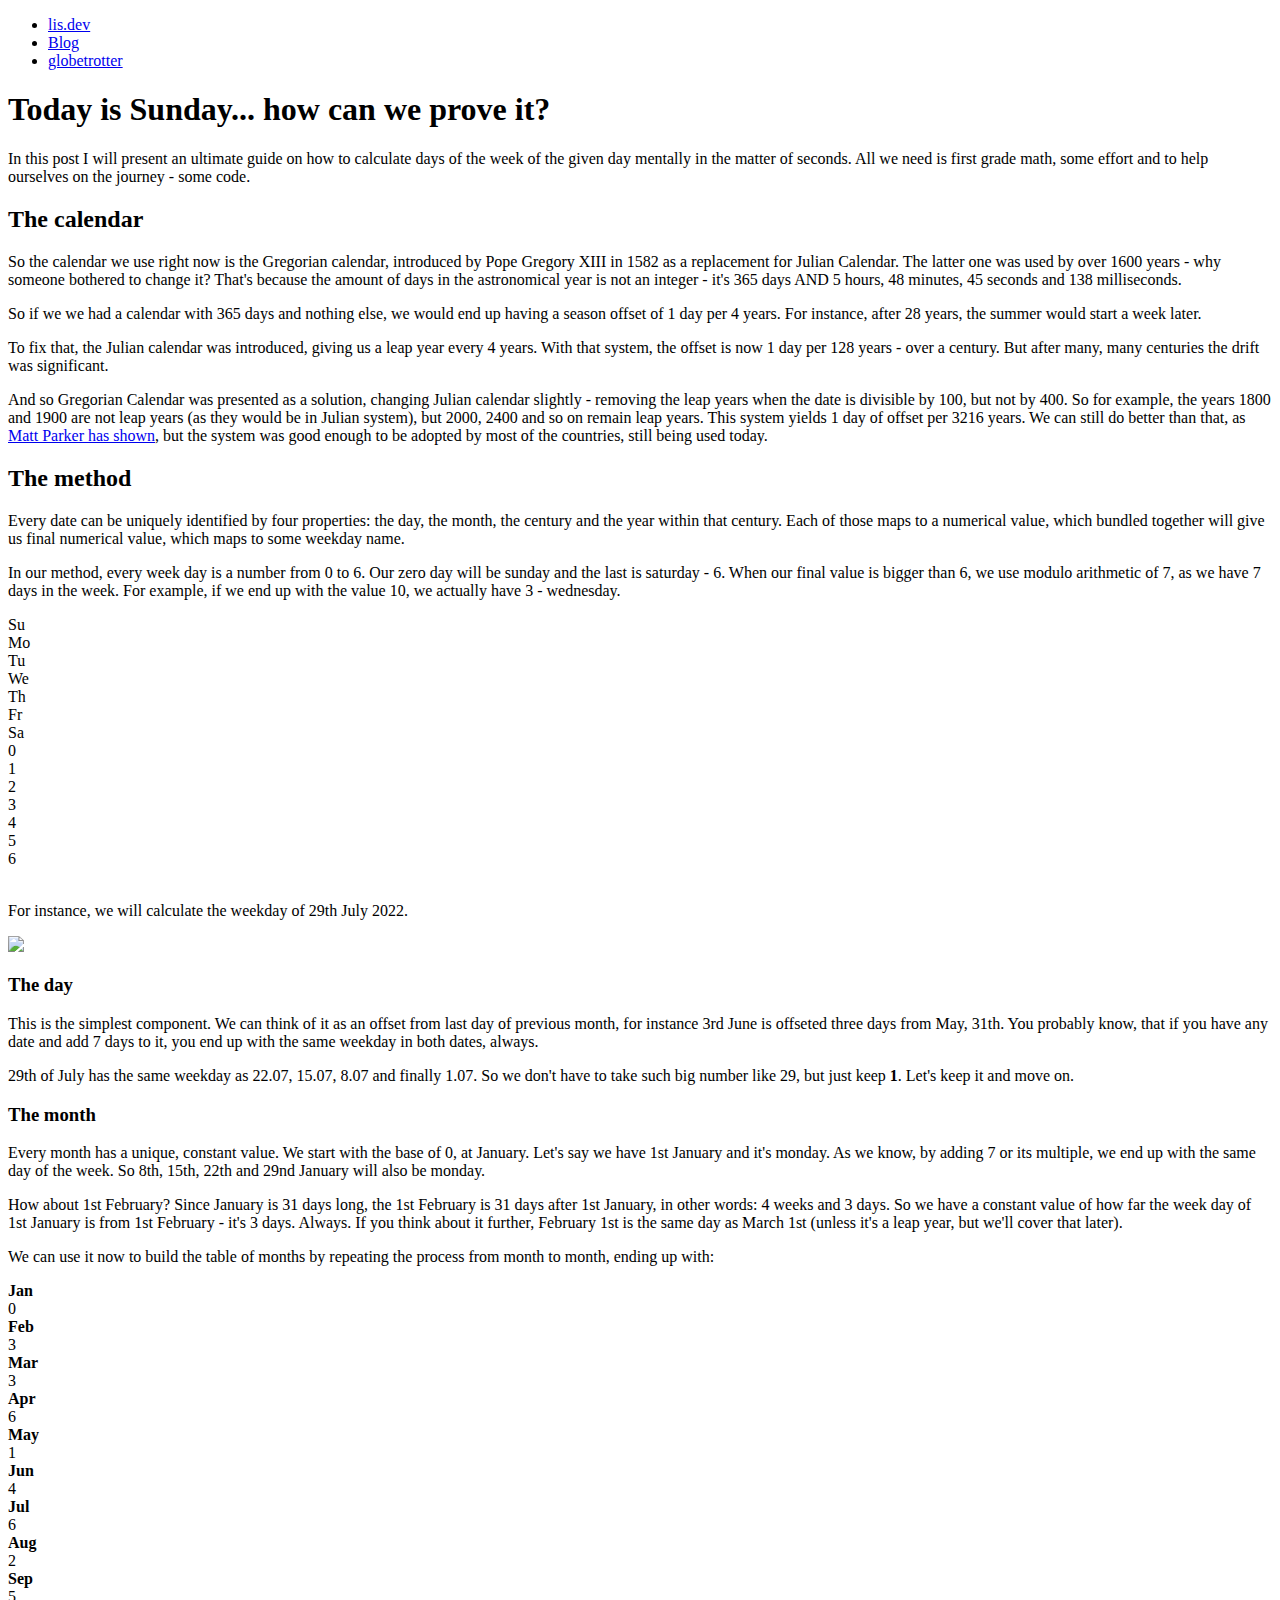
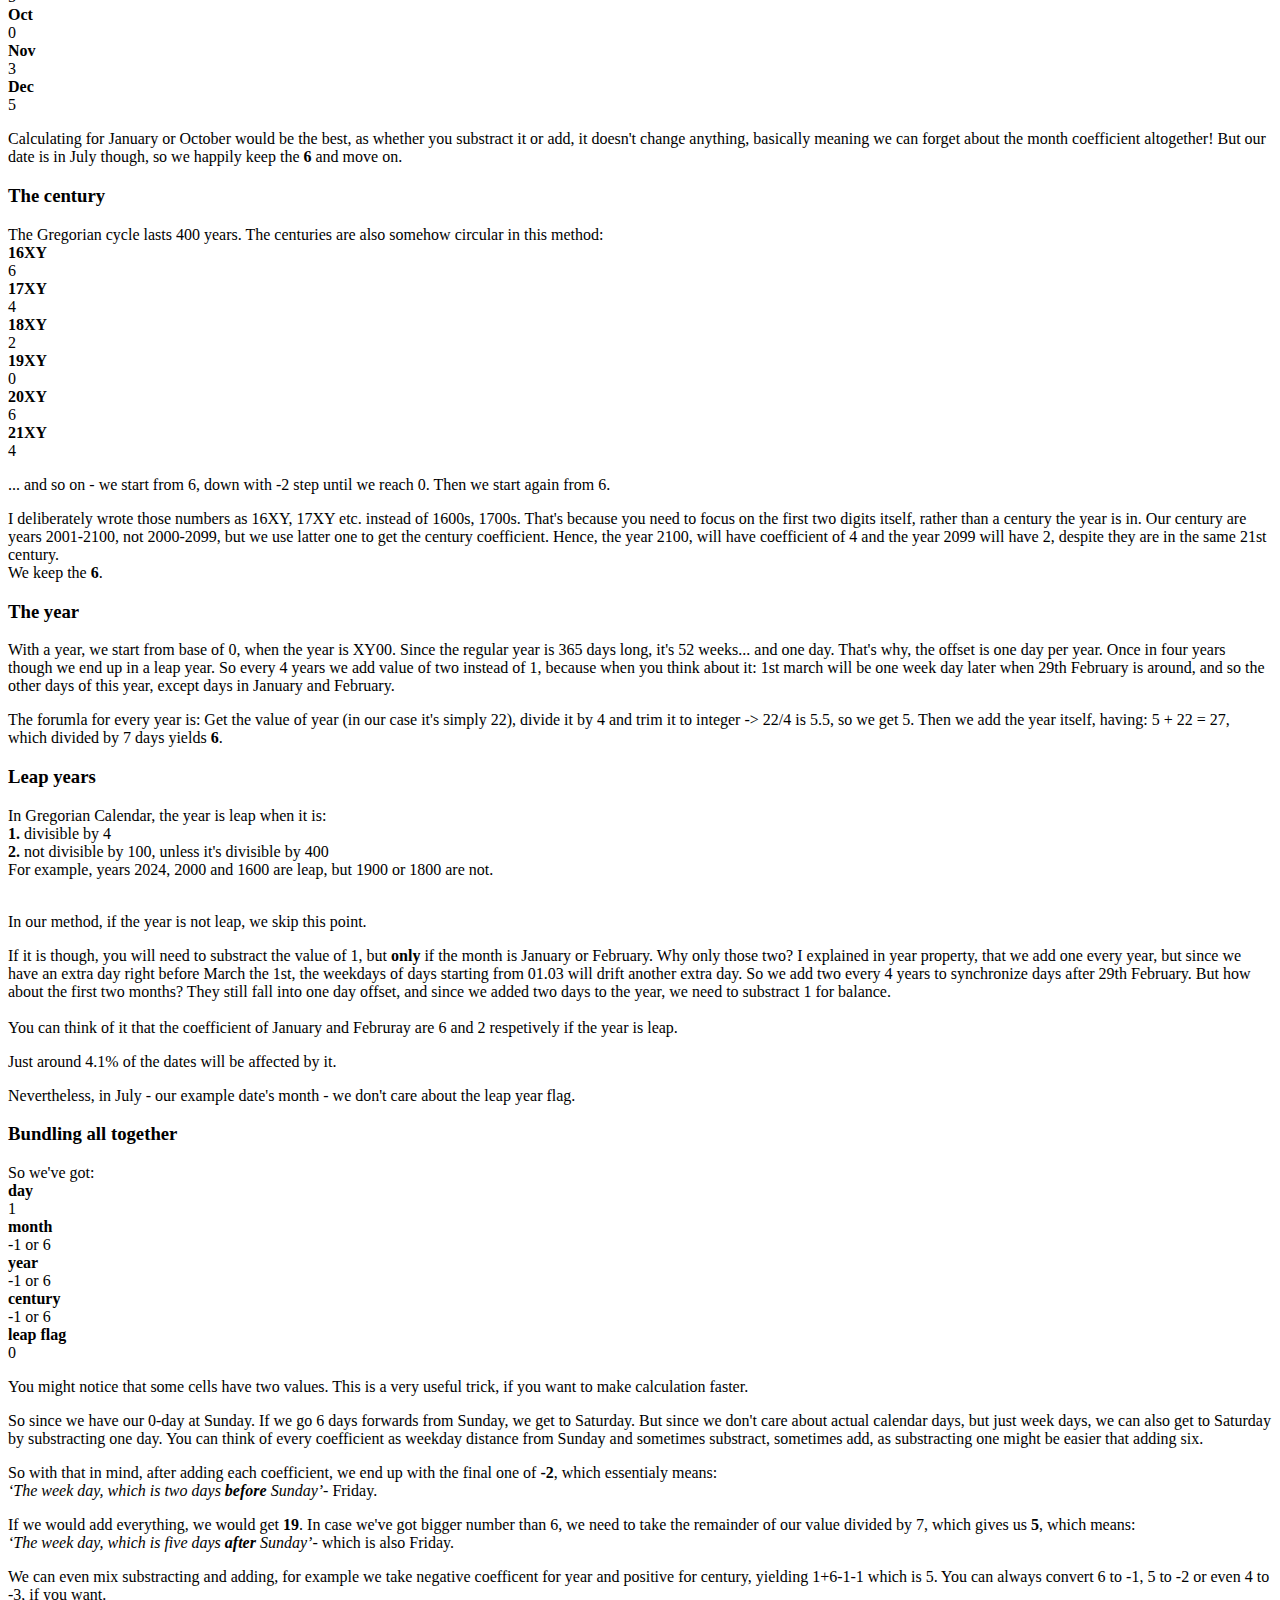
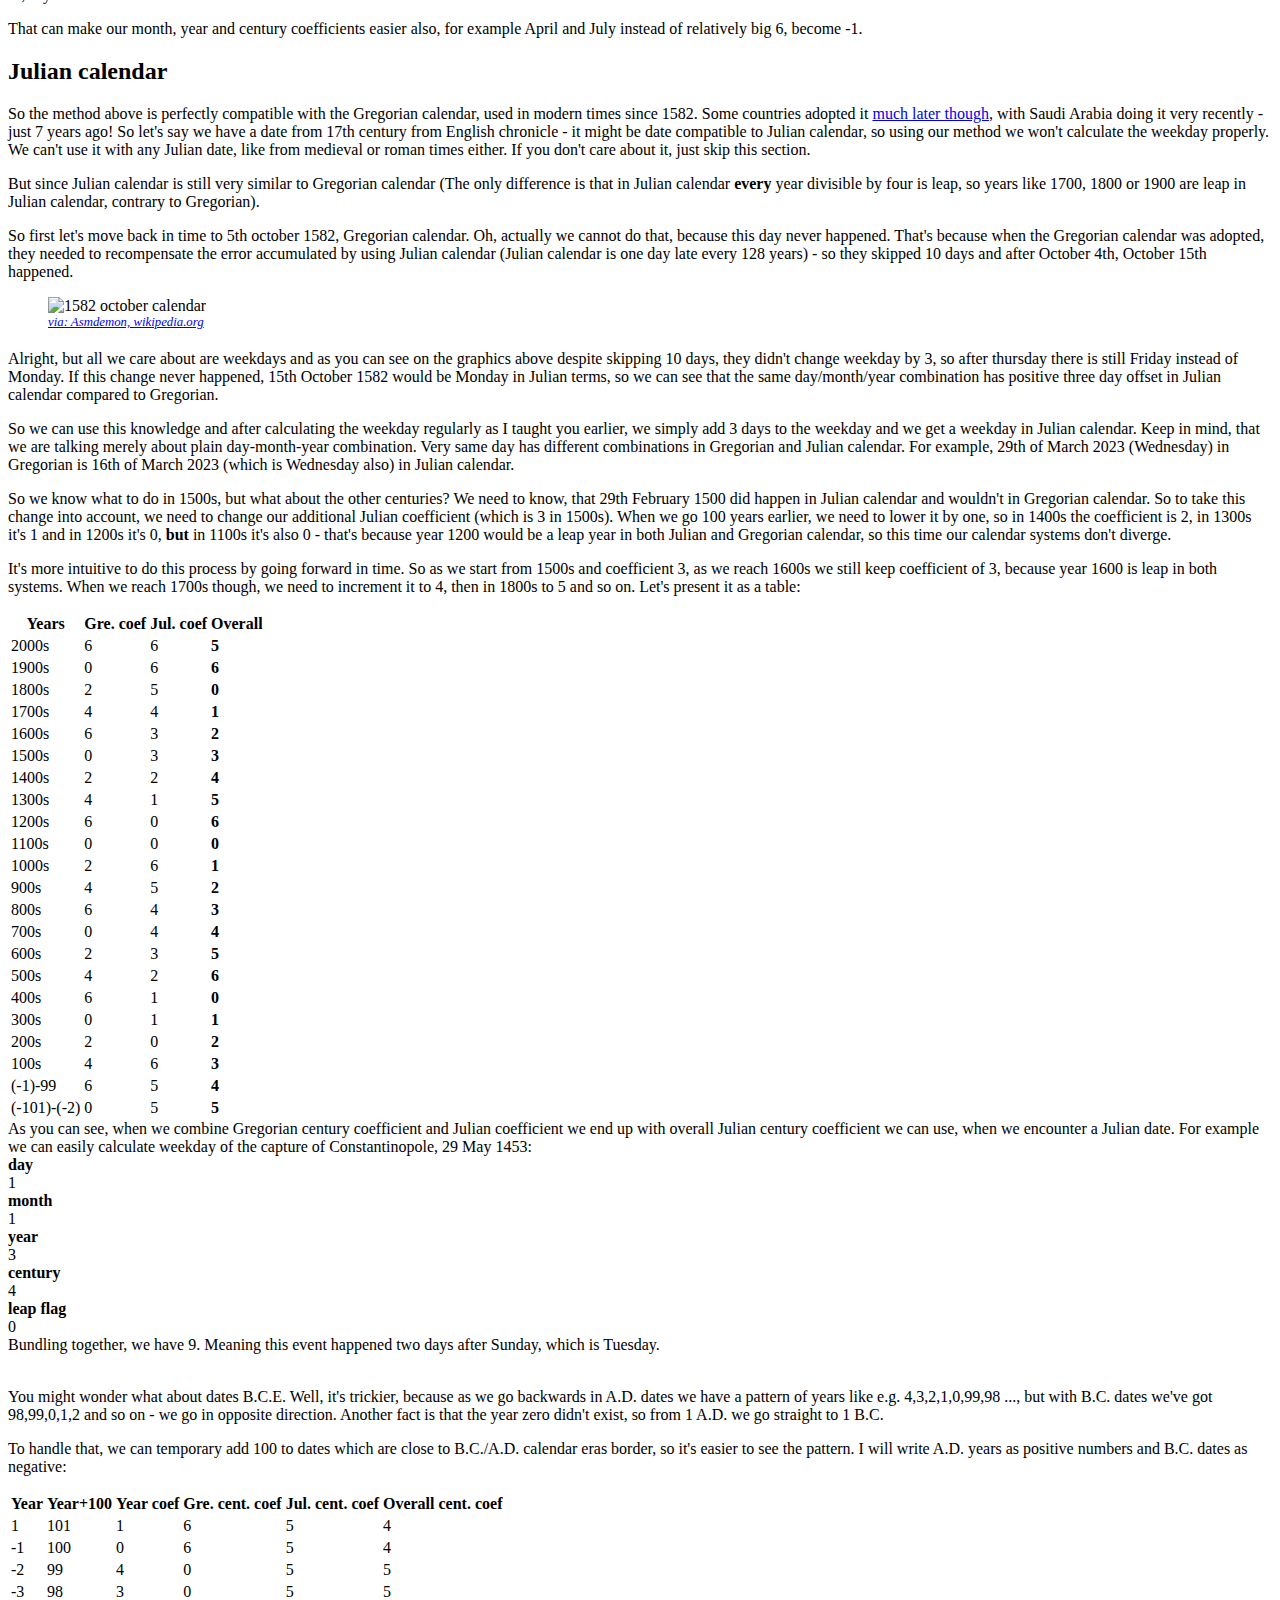
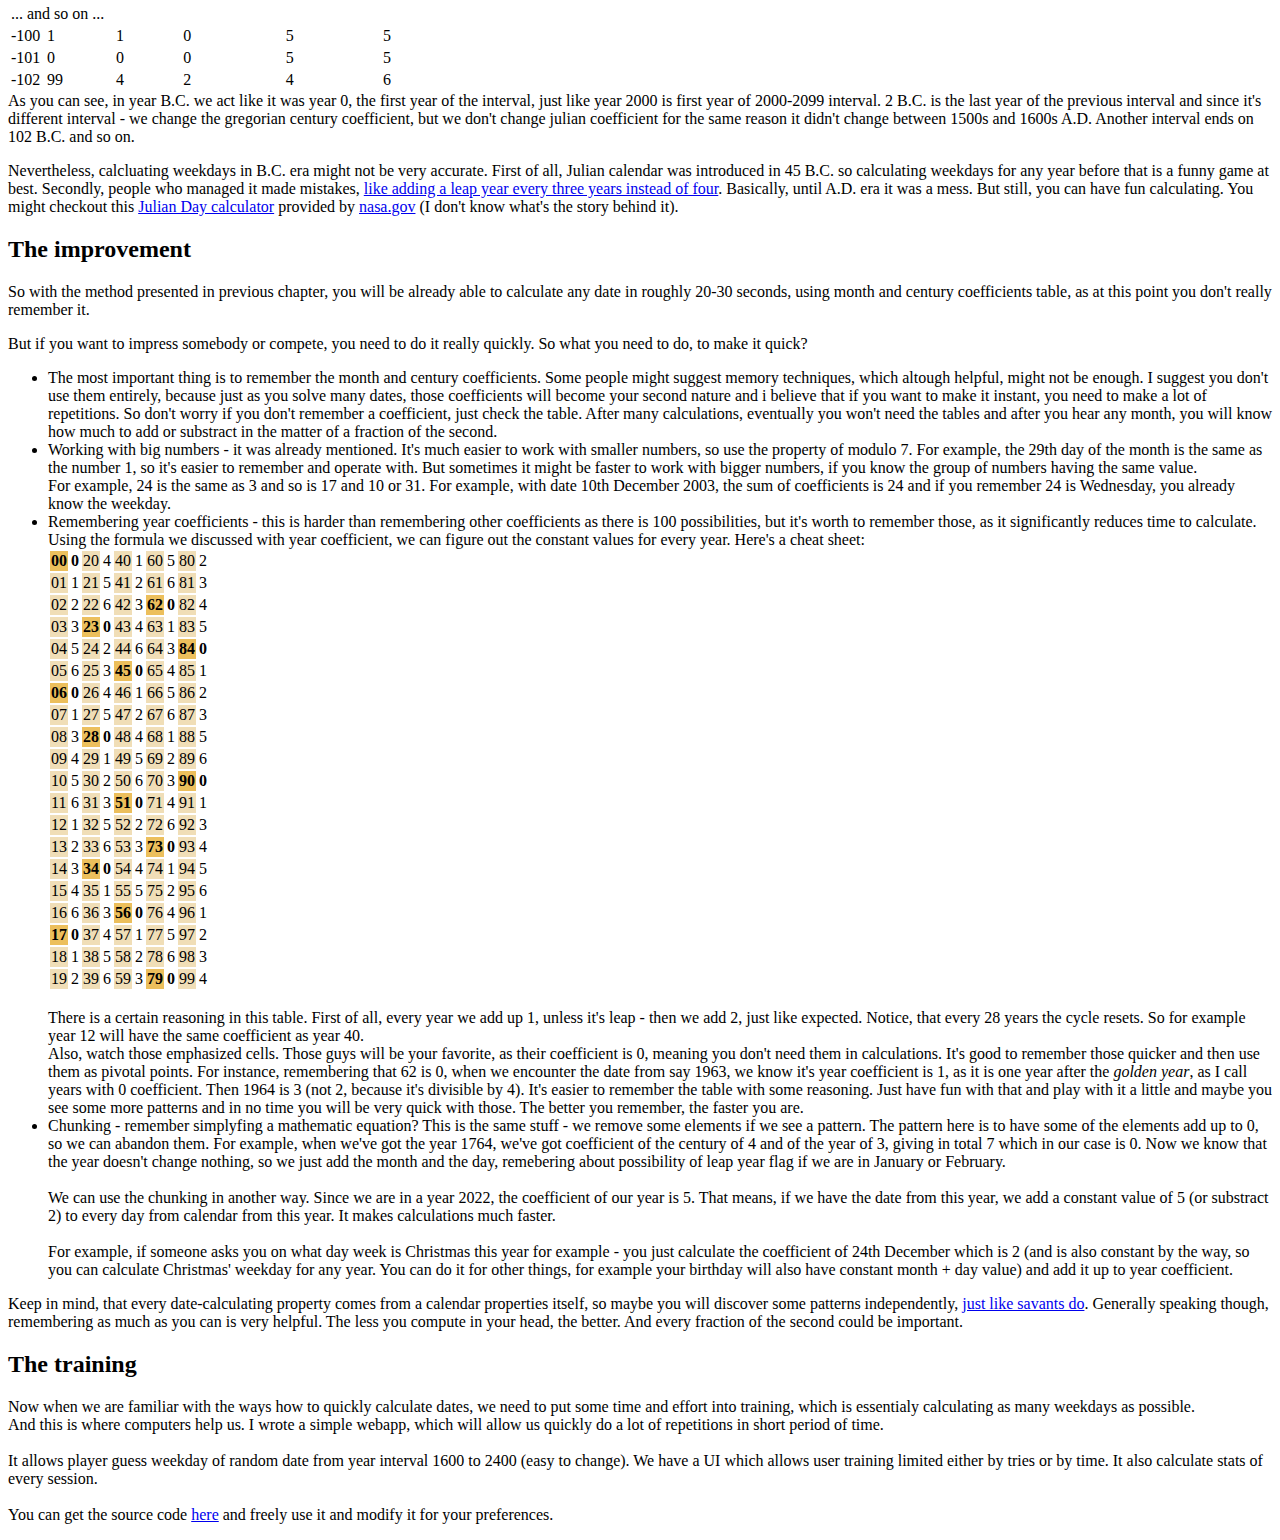
==== posts/today_is_monday_how_can_we_prove_it.html @ 1f7ba5ff "Add files via upload" ====
<!doctype html>
<html>
    <head>
		<title>lis.dev - blog</title>
		<link rel="stylesheet" type="text/css" href="../style/style.css"/>
		<meta charset="utf-8" />
		<meta name="viewport" content="width=device-width, initial-scale=1.0">
		<script src="https://kit.fontawesome.com/01a3c98a4a.js" crossorigin="anonymous"></script>
		<style>
			.year-cheat-sheet-id{
				background-color: rgb(240, 222, 183);
			}
			.year-cheat-sheet-value-perfect{
				font-weight: bold;
			}
			.year-cheat-sheet-id-perfect{
				font-weight: bold;
				background-color: rgb(236, 191, 92);
			}
		</style>
    </head>
    <body>
        <div id="main">
			<ul id="navbar">
				<li><a href="/">lis.dev</a></li>
				<li><a href="/">Blog</a></li>
				<li><a href="/globetrotter">globetrotter</a></li>
		  	</ul>
			<div id="titleblock">
				<h1 id="title">Today is Friday... how can we prove it?</h3>
			</div>
			<div id="contentblock">
			<p id="introduction">In this post I will present an ultimate guide on how to calculate days of the week of the given day mentally
				in the matter of seconds. All we need is first grade math, some effort and to help ourselves on the journey - some code.</p>
				<h2 class="paragraph-title">The calendar</h2>
				<p class="paragraph">
					So the calendar we use right now is the Gregorian calendar, introduced by Pope Gregory XIII in 1582 as a replacement for Julian Calendar.
					The latter one was used by over 1600 years - why someone bothered to change it?
					That's because the amount of days in the astronomical year is not an integer - it's 365 days AND 5 hours, 48 minutes, 45 seconds and 138 milliseconds.
				</p>
				<p>
					So if we we had a calendar with 365 days and nothing else, we would end up having a season offset of 1 day per 4 years. For instance, after 28 years, the summer would start a week later.
				</p>
					<p>
					To fix that, the Julian calendar was introduced, giving us a leap year every 4 years. With that system, the offset is now 1 day per 128 years - over a century.
					But after many, many centuries the drift was significant.</p>
					<p>And so Gregorian Calendar was presented as a solution, changing Julian calendar slightly - removing the leap years when the date is divisible by 100, but not by 400.
					So for example, the years 1800 and 1900 are not leap years (as they would be in Julian system), but 2000, 2400 and so on remain leap years.
					This system yields 1 day of offset per 3216 years. We can still do better than that, as <a href="https://www.youtube.com/watch?v=qkt_wmRKYNQ">Matt Parker has shown</a>, but the system was good enough to be adopted by most of the countries, still being used today.
				</p>
				<h2 class="paragraph-title">The method</h2>
				<p class="paragraph">
					Every date can be uniquely identified by four properties: the day, the month, the century and the year within that century.
					Each of those maps to a numerical value, which bundled together will give us final numerical value, which maps to some weekday name.

				</p>
					<p>
						In our method, every week day is a number from 0 to 6. Our zero day will be sunday and the last is saturday - 6. When our final value is bigger than 6, we use modulo
						arithmetic of 7, as we have 7 days in the week. For example, if we end up with the value 10, we actually have 3 - wednesday.
					</p>
					<div class="article-table" id="weekday-table">
						<div>Su</div>
							<div>Mo</div>
							<div>Tu</div>
							<div>We</div>
							<div>Th</div>
							<div>Fr</div>
							<div>Sa</div>
						<div>0</div>
						<div>1</div>
						<div>2</div>
						<div>3</div>
						<div>4</div>
						<div>5</div>
						<div>6</div>
					</div>
					<br>
					<p>For instance, we will calculate the weekday of 29th July 2022.</p>
					<img class="img" src="../year_division.png"/>
					<h3>The day</h3>
					<p class="paragraph">
						This is the simplest component. We can think of it as an offset from last day of previous month, for instance 3rd June is offseted three days from May, 31th.
						You probably know, that if you have any date and add 7 days to it, you end up with the same weekday in both dates, always.
					<p>
						29th of July has the same weekday as 22.07, 15.07, 8.07 and finally 1.07.
						So we don't have to take such big number like 29, but just keep <b>1</b>. Let's keep it and move on.<br>
					</p>
					</p>	
					<h3>The month</h3>
					<p class="paragraph">
						Every month has a unique, constant value. We start with the base of 0, at January. Let's say we have 1st January and it's monday.
						As we know, by adding 7 or its multiple, we end up with the same day of the week. So 8th, 15th, 22th and 29nd January will also be monday.
					<p>
						How about 1st February? Since January is 31 days long,
						the 1st February is 31 days after 1st January, in other words: 4 weeks and 3 days. So we have a constant value of how far the week day of 1st January is from 1st February - it's 3 days. Always.
						If you think about it further, February 1st is the same day as March 1st (unless it's a leap year, but we'll cover that later).
					</p>
					<p>We can use it now to build the table of months by repeating the process from month to month, ending up with:</p>
					<div class="article-table" id="month-table">
							<div>
								<div><b>Jan</b></div>
								<div>0</div>
							</div>
							<div>
								<div><b>Feb</b></div>
								<div>3</div>
							</div>
							<div>
								<div><b>Mar</b></div>
								<div>3</div>
							</div>
							<div>
								<div><b>Apr</b></div>
								<div>6</div>
							</div>
							<div>
								<div><b>May</b></div>
								<div>1</div>
							</div>
							<div>
								<div><b>Jun</b></div>
								<div>4</div>
							</div>
							<div>
								<div><b>Jul</b></div>
								<div>6</div>
							</div>
							<div>
								<div><b>Aug</b></div>
								<div>2</div>
							</div>
							<div>
								<div><b>Sep</b></div>
								<div>5</div>
							</div>
							<div>
								<div><b>Oct</b></div>
								<div>0</div>
							</div>
							<div>
								<div><b>Nov</b></div>
								<div>3</div>
							</div>
							<div>
								<div><b>Dec</b></div>
								<div>5</div>
							</div>
					</div>
					<p>
					Calculating for January or October would be the best, as whether you substract it or add, it doesn't change anything,
					basically meaning we can forget about the month coefficient altogether!
					But our date is in July though, so we happily keep the <b>6</b> and move on.
				</p>
					<h3>The century</h3>
					The Gregorian cycle lasts 400 years. The centuries are also somehow circular in this method:<br/>
					<div class="article-table" id="century-table">
						<div>
							<div><b>16XY</b></div>
							<div>6</div>
						</div>
						<div>
							<div><b>17XY</b></div>
							<div>4</div>
						</div>
						<div>
							<div><b>18XY</b></div>
							<div>2</div>
						</div>
						<div>
							<div><b>19XY</b></div>
							<div>0</div>
						</div>
						<div>
							<div><b>20XY</b></div>
							<div>6</div>
						</div>
						<div>
							<div><b>21XY</b></div>
							<div>4</div>
						</div>
					</div>
					
					<p>... and so on - we start from 6, down with -2 step until we reach 0. Then we start again from 6.</p>
					<p>
					I deliberately wrote those numbers as 16XY, 17XY etc. instead of 1600s, 1700s. That's because you need to focus on the first two digits itself, rather than a century the year is in.
					Our century are years 2001-2100, not 2000-2099, but we use latter one to get the century coefficient. Hence, the year 2100, will have coefficient of 4 and the year 2099 will have 2,
					despite they are in the same 21st century.<br/>
					We keep the <b>6</b>.
					</p>
					<h3>The year</h3>
					<p>
					With a year, we start from base of 0, when the year is XY00. Since the regular year is 365 days long, it's 52 weeks... and one day. That's why, the offset is one day per year.
					Once in four years though we end up in a leap year. So every 4 years we add value of two instead of 1, because when you think about it: 
					1st march will be one week day later when 29th February is around, and so the other days of this year, except days in January and February.
					</p>
					<p>
					The forumla for every year is: Get the value of year (in our case it's simply 22), divide it by 4 and trim it to integer -> 22/4 is 5.5, so we get 5. Then we add the year itself, having:
					5 + 22 = 27, which divided by 7 days yields <b>6</b>.
					</p>
					<h3>Leap years</h3>
					In Gregorian Calendar, the year is leap when it is:
					<br/><b>1.</b> divisible by 4<br/><b>2.</b> not divisible by 100, unless it's divisible by 400 <br/>For example, years 2024, 2000 and 1600 are leap, but 1900 or 1800 are not.<br/><br/>
					<p>In our method, if the year is not leap, we skip this point.</p>
					<p>If it is though, you will need to substract the value of 1, but <b>only</b> if the month is January or February.
					Why only those two? I explained in year property, that we add one every year, but since we have an extra day right before March the 1st, the weekdays of days starting from 01.03 will drift another extra day.
					So we add two every 4 years to synchronize days after 29th February. But how about the first two months? They still fall into one day offset, and since we added two days to the year, 
					we need to substract 1 for balance.<br><br>You can think of it that the coefficient of January and Februray are 6 and 2 respetively if the year is leap.
				</p><p>Just around 4.1% of the dates will be affected by it.</p>
					<p>Nevertheless, in July - our example date's month - we don't care about the leap year flag.</p>
					<h3>Bundling all together</h3>
					So we've got:
					<div class="article-table" id="bundle-table">
						<div>
							<div><b>day</b></div>
							<div>1</div>
						</div>
						<div>
							<div><b>month</b></div>
							<div>-1 or 6</div>
						</div>
						<div>
							<div><b>year</b></div>
							<div>-1 or 6</div>
						</div>
						<div>
							<div><b>century</b></div>
							<div>-1 or 6</div>
						</div>
						<div>
							<div><b>leap flag</b></div>
							<div>0</div>
						</div>
					</div>
					<p>You might notice that some cells have two values. This is a very useful trick, if you want to make calculation faster.</p>
					<p>So since we have our 0-day at Sunday. If we go 6 days forwards from Sunday, we get to Saturday. But since we don't care about actual calendar days, but just week days, we can also get to
					Saturday by substracting one day. You can think of every coefficient as weekday distance from Sunday and sometimes substract, sometimes add, as substracting one might be easier that adding six.
				</p><p>
					So with that in mind, after adding each coefficient, we end up with the final one of <b>-2</b>, which essentialy means:</br><i>&lsquo;The week day, which is two days <b>before</b> Sunday&rsquo;</i>- Friday.
					<p>
					If we would add everything, we would get <b>19</b>. In case we've got bigger number than 6, we need to take the remainder of our value divided by 7, which gives us <b>5</b>,
					which means:<br><i>&lsquo;The week day, which is five days <b>after</b> Sunday&rsquo;</i>- which is also Friday. <br /></p>
					<p>
					We can even mix substracting and adding, for example we take negative coefficent for year and positive for century, yielding 1+6-1-1 which is 5. You can always convert 6 to -1, 5
					to -2 or even 4 to -3, if you want. 
				</p>
					That can make our month, year and century coefficients easier also, for example April and July instead of relatively big 6, become -1.
					</p>
					<h2 class="paragraph-title">Julian calendar</h2>
					<p>
					So the method above is perfectly compatible with the Gregorian calendar, used in modern times since 1582. Some countries adopted it <a href="https://en.wikipedia.org/wiki/Gregorian_calendar#Adoption_by_country">much later though</a>, with Saudi Arabia doing it very recently - just 7 years ago! So let's say we have a date from 17th century from English chronicle - it might be date compatible to Julian calendar, so using our method we won't calculate the weekday properly. We can't use it with any Julian date, like from medieval or roman times either. If you don't care about it, just skip this section.
					</p>
					<p>
						But since Julian calendar is still very similar to Gregorian calendar (The only difference is that in Julian calendar <b>every</b> year divisible by four is leap, so years like 1700, 1800 or 1900 are leap in Julian calendar, contrary to Gregorian). 
					</p>
					<p>
						So first let's move back in time to 5th october 1582, Gregorian calendar. Oh, actually we cannot do that, because this day never happened. That's because when the Gregorian calendar was adopted, they needed to recompensate the error accumulated by using Julian calendar (Julian calendar is one day late every 128 years) - so they skipped 10 days and after October 4th, October 15th happened.
					</p>
					<figure>
						<img style="margin: 0;padding: 0;" class="img" src="../october1582.png" alt="1582 october calendar">
						<figcaption style="margin: 0 0 20px 0; padding: 0;font-style: italic;font-size: 0.8em;"><a href="https://pl.wikipedia.org/wiki/Plik:Julian_to_Gregorian_Date_Change.png">via: Asmdemon, wikipedia.org</a></figcaption>
					  </figure>
					<p>
						Alright, but all we care about are weekdays and as you can see on the graphics above despite skipping 10 days, they didn't change weekday by 3, so after thursday there is still Friday instead of Monday. If this change never happened, 15th October 1582 would be Monday in Julian terms, so we can see that the same day/month/year combination has positive three day offset in Julian calendar compared to Gregorian.
					</p>
					<p>
						So we can use this knowledge and after calculating the weekday regularly as I taught you earlier, we simply add 3 days to the weekday and we get a weekday in Julian calendar. Keep in mind, that we are talking merely about plain day-month-year combination. Very same day has different combinations in Gregorian and Julian calendar. For example, 29th of March 2023 (Wednesday) in Gregorian is 16th of March 2023 (which is Wednesday also) in Julian calendar.
					</p>
					<p>
						So we know what to do in 1500s, but what about the other centuries? We need to know, that 29th February 1500 did happen in Julian calendar and wouldn't in Gregorian calendar. So to take this change into account, we need to change our additional Julian coefficient (which is 3 in 1500s). When we go 100 years earlier, we need to lower it by one, so in 1400s the coefficient is 2, in 1300s it's 1 and in 1200s it's 0, <b>but</b> in 1100s it's also 0 - that's because year 1200 would be a leap year in both Julian and Gregorian calendar, so this time our calendar systems don't diverge.
					</p>
					<p>
						It's more intuitive to do this process by going forward in time. So as we start from 1500s and coefficient 3, as we reach 1600s we still keep coefficient of 3, because year 1600 is leap in both systems. When we reach 1700s though, we need to increment it to 4, then in 1800s to 5 and so on. Let's present it as a table:
					</p>
					<table id="julian-coef-table">
						<tr>
							<th>Years</th>
							<th>Gre. coef</th>
							<th>Jul. coef</th>
							<th>Overall</th>
						</tr>
						<tr>
							<td>2000s</td>
							<td>6</td>
							<td>6</td>
							<td><b>5</b></td>
						</tr>
						<tr>
							<td>1900s</td>
							<td>0</td>
							<td>6</td>
							<td><b>6</b></td>
						</tr>
						<tr>
							<td>1800s</td>
							<td>2</td>
							<td>5</td>
							<td><b>0</b></td>
						</tr>
						<tr>
							<td>1700s</td>
							<td>4</td>
							<td>4</td>
							<td><b>1</b></td>
						</tr>
						<tr>
							<td>1600s</td>
							<td>6</td>
							<td>3</td>
							<td><b>2</b></td>
						</tr>
						<tr>
							<td>1500s</td>
							<td>0</td>
							<td>3</td>
							<td><b>3</b></td>
						</tr>
						<tr>
							<td>1400s</td>
							<td>2</td>
							<td>2</td>
							<td><b>4</b></td>
						</tr>
						<tr>
							<td>1300s</td>
							<td>4</td>
							<td>1</td>
							<td><b>5</b></td>
						</tr>
						<tr>
							<td>1200s</td>
							<td>6</td>
							<td>0</td>
							<td><b>6</b></td>
						</tr>
						<tr>
							<td>1100s</td>
							<td>0</td>
							<td>0</td>
							<td><b>0</b></td>
						</tr>
						<tr>
							<td>1000s</td>
							<td>2</td>
							<td>6</td>
							<td><b>1</b></td>
						</tr>
						<tr>
							<td>900s</td>
							<td>4</td>
							<td>5</td>
							<td><b>2</b></td>
						</tr>
						<tr>
							<td>800s</td>
							<td>6</td>
							<td>4</td>
							<td><b>3</b></td>
						</tr>
						<tr>
							<td>700s</td>
							<td>0</td>
							<td>4</td>
							<td><b>4</b></td>
						</tr>
						<tr>
							<td>600s</td>
							<td>2</td>
							<td>3</td>
							<td><b>5</b></td>
						</tr>
						<tr>
							<td>500s</td>
							<td>4</td>
							<td>2</td>
							<td><b>6</b></td>
						</tr>
						<tr>
							<td>400s</td>
							<td>6</td>
							<td>1</td>
							<td><b>0</b></td>
						</tr>
						<tr>
							<td>300s</td>
							<td>0</td>
							<td>1</td>
							<td><b>1</b></td>
						</tr>
						<tr>
							<td>200s</td>
							<td>2</td>
							<td>0</td>
							<td><b>2</b></td>
						</tr>
						<tr>
							<td>100s</td>
							<td>4</td>
							<td>6</td>
							<td><b>3</b></td>
						</tr>
						<tr>
							<td>(-1)-99</td>
							<td>6</td>
							<td>5</td>
							<td><b>4</b></td>
						</tr>
						<tr>
							<td>(-101)-(-2)</td>
							<td>0</td>
							<td>5</td>
							<td><b>5</b></td>
						</tr>
					</table>
					As you can see, when we combine Gregorian century coefficient and Julian coefficient we end up with overall Julian century coefficient we can use, when we encounter a Julian date. For example we can easily calculate weekday of the capture of Constantinopole, 29 May 1453:
					<div class="article-table" id="bundle-table">
						<div>
							<div><b>day</b></div>
							<div>1</div>
						</div>
						<div>
							<div><b>month</b></div>
							<div>1</div>
						</div>
						<div>
							<div><b>year</b></div>
							<div>3</div>
						</div>
						<div>
							<div><b>century</b></div>
							<div>4</div>
						</div>
						<div>
							<div><b>leap flag</b></div>
							<div>0</div>
						</div>
					</div>
				    Bundling together, we have 9. Meaning this event happened two days after Sunday, which is Tuesday.<br><br>
					<p>
						You might wonder what about dates B.C.E. Well, it's trickier, because as we go backwards in A.D. dates we have a pattern of years like e.g. 4,3,2,1,0,99,98 ..., but with B.C. dates we've got 98,99,0,1,2 and so on - we go in opposite direction. Another fact is that the year zero didn't exist, so from 1 A.D. we go straight to 1 B.C.
					</p>
					<p>
						To handle that, we can temporary add 100 to dates which are close to B.C./A.D. calendar eras border, so it's easier to see the pattern. I will write A.D. years as positive numbers and B.C. dates as negative:
						<table id="julian-bce-coef-table">
							<tr>
								<th>Year</th>
								<th>Year+100</th>
								<th>Year coef</th>
								<th>Gre. cent. coef</th>
								<th>Jul. cent. coef</th>
								<th>Overall cent. coef</th>
							</tr>
							<tr>
								<td>1</td>
								<td>101</td>
								<td>1</td>
								<td>6</td>
								<td>5</td>
								<td>4</td>
							</tr>
							<tr>
								<td>-1</td>
								<td>100</td>
								<td>0</td>
								<td>6</td>
								<td>5</td>
								<td>4</td>
							</tr>
							<tr>
								<td>-2</td>
								<td>99</td>
								<td>4</td>
								<td>0</td>
								<td>5</td>
								<td>5</td>
							</tr>
							<tr>
								<td>-3</td>
								<td>98</td>
								<td>3</td>
								<td>0</td>
								<td>5</td>
								<td>5</td>
							</tr>
							<tr>
								<td colspan="6">... and so on ...</td>
							</tr>
							<tr>
								<td>-100</td>
								<td>1</td>
								<td>1</td>
								<td>0</td>
								<td>5</td>
								<td>5</td>
							</tr>
							<tr>
								<td>-101</td>
								<td>0</td>
								<td>0</td>
								<td>0</td>
								<td>5</td>
								<td>5</td>
							</tr>
							<tr>
								<td>-102</td>
								<td>99</td>
								<td>4</td>
								<td>2</td>
								<td>4</td>
								<td>6</td>
							</tr>
						</table>
						As you can see, in year B.C. we act like it was year 0, the first year of the interval, just like year 2000 is first year of 2000-2099 interval. 2 B.C. is the last year of the previous interval and since it's different interval - we change the gregorian century coefficient, but we don't change julian coefficient for the same reason it didn't change between 1500s and 1600s A.D. Another interval ends on 102 B.C. and so on.
					</p>
					<p>
						Nevertheless, calcluating weekdays in B.C. era might not be very accurate. First of all, Julian calendar was introduced in 45 B.C. so calculating weekdays for any year before that is a funny game at best. Secondly, people who managed it made mistakes, <a href="https://en.wikipedia.org/wiki/Julian_calendar#Leap_year_error">like adding a leap year every three years instead of four</a>. Basically, until A.D. era it was a mess. But still, you can have fun calculating. You might checkout this <a href="https://core2.gsfc.nasa.gov/time/julian.html">Julian Day calculator</a> provided by <a href="https://www.nasa.gov/">nasa.gov</a> (I don't know what's the story behind it).
					</p>
					<h2 class="paragraph-title">The improvement</h2>
					<p>
					So with the method presented in previous chapter, you will be already able to calculate any date in roughly 20-30 seconds, using month and century coefficients table, as at this point
					you don't really remember it.
					</p>
					<p>
					But if you want to impress somebody or compete, you need to do it really quickly. So what you need to do, to make it quick?
				</p>
					<ul>
						<li>
							The most important thing is to remember the month and century coefficients. Some people might suggest memory techniques, which altough helpful, might not be enough.
							I suggest you don't use them entirely, because just as you solve many dates, those coefficients will become your second nature and i believe that if you want to make it instant,
							you need to make a lot
							of repetitions. So don't worry if you don't remember a coefficient, just check the table. After many calculations, eventually you won't need the tables and after
							 you hear any month, you will know how much to add or substract in the matter of a fraction of the second.
						</li>
						<li>
							Working with big numbers - it was already mentioned. It's much easier to work with smaller numbers, so use the property of modulo 7. For example, the 29th day of the month is the same as
							the number 1, so it's easier to remember and operate with. But sometimes it might be faster to work with bigger numbers, if you know the group of numbers having the same value.</br>
							For example, 24 is the same as 3 and so is 17 and 10 or 31. For example, with date 10th December 2003, the sum of coefficients is 24 and if you remember 24 is Wednesday, you already know the weekday.
						</li>
						<li>
							Remembering year coefficients - this is harder than remembering other coefficients as there is 100 possibilities, but it's worth to remember those, as it significantly reduces time to calculate.</br>
							Using the formula we discussed with year coefficient, we can figure out the constant values for every year. Here's a cheat sheet:</br>
						<table id = "year-cheat-sheet">
							<tr><td class="year-cheat-sheet-id-perfect">00</td><td class="year-cheat-sheet-value-perfect">0</td><td class="year-cheat-sheet-id">20</td><td class="year-cheat-sheet-value">4</td><td class="year-cheat-sheet-id">40</td><td class="year-cheat-sheet-value">1</td><td class="year-cheat-sheet-id">60</td><td class="year-cheat-sheet-value">5</td><td class="year-cheat-sheet-id">80</td><td class="year-cheat-sheet-value">2</td></tr><tr><td class="year-cheat-sheet-id">01</td><td class="year-cheat-sheet-value">1</td><td class="year-cheat-sheet-id">21</td><td class="year-cheat-sheet-value">5</td><td class="year-cheat-sheet-id">41</td><td class="year-cheat-sheet-value">2</td><td class="year-cheat-sheet-id">61</td><td class="year-cheat-sheet-value">6</td><td class="year-cheat-sheet-id">81</td><td class="year-cheat-sheet-value">3</td></tr><tr><td class="year-cheat-sheet-id">02</td><td class="year-cheat-sheet-value">2</td><td class="year-cheat-sheet-id">22</td><td class="year-cheat-sheet-value">6</td><td class="year-cheat-sheet-id">42</td><td class="year-cheat-sheet-value">3</td><td class="year-cheat-sheet-id-perfect">62</td><td class="year-cheat-sheet-value-perfect">0</td><td class="year-cheat-sheet-id">82</td><td class="year-cheat-sheet-value">4</td></tr><tr><td class="year-cheat-sheet-id">03</td><td class="year-cheat-sheet-value">3</td><td class="year-cheat-sheet-id-perfect">23</td><td class="year-cheat-sheet-value-perfect">0</td><td class="year-cheat-sheet-id">43</td><td class="year-cheat-sheet-value">4</td><td class="year-cheat-sheet-id">63</td><td class="year-cheat-sheet-value">1</td><td class="year-cheat-sheet-id">83</td><td class="year-cheat-sheet-value">5</td></tr><tr><td class="year-cheat-sheet-id">04</td><td class="year-cheat-sheet-value">5</td><td class="year-cheat-sheet-id">24</td><td class="year-cheat-sheet-value">2</td><td class="year-cheat-sheet-id">44</td><td class="year-cheat-sheet-value">6</td><td class="year-cheat-sheet-id">64</td><td class="year-cheat-sheet-value">3</td><td class="year-cheat-sheet-id-perfect">84</td><td class="year-cheat-sheet-value-perfect">0</td></tr><tr><td class="year-cheat-sheet-id">05</td><td class="year-cheat-sheet-value">6</td><td class="year-cheat-sheet-id">25</td><td class="year-cheat-sheet-value">3</td><td class="year-cheat-sheet-id-perfect">45</td><td class="year-cheat-sheet-value-perfect">0</td><td class="year-cheat-sheet-id">65</td><td class="year-cheat-sheet-value">4</td><td class="year-cheat-sheet-id">85</td><td class="year-cheat-sheet-value">1</td></tr><tr><td class="year-cheat-sheet-id-perfect">06</td><td class="year-cheat-sheet-value-perfect">0</td><td class="year-cheat-sheet-id">26</td><td class="year-cheat-sheet-value">4</td><td class="year-cheat-sheet-id">46</td><td class="year-cheat-sheet-value">1</td><td class="year-cheat-sheet-id">66</td><td class="year-cheat-sheet-value">5</td><td class="year-cheat-sheet-id">86</td><td class="year-cheat-sheet-value">2</td></tr><tr><td class="year-cheat-sheet-id">07</td><td class="year-cheat-sheet-value">1</td><td class="year-cheat-sheet-id">27</td><td class="year-cheat-sheet-value">5</td><td class="year-cheat-sheet-id">47</td><td class="year-cheat-sheet-value">2</td><td class="year-cheat-sheet-id">67</td><td class="year-cheat-sheet-value">6</td><td class="year-cheat-sheet-id">87</td><td class="year-cheat-sheet-value">3</td></tr><tr><td class="year-cheat-sheet-id">08</td><td class="year-cheat-sheet-value">3</td><td class="year-cheat-sheet-id-perfect">28</td><td class="year-cheat-sheet-value-perfect">0</td><td class="year-cheat-sheet-id">48</td><td class="year-cheat-sheet-value">4</td><td class="year-cheat-sheet-id">68</td><td class="year-cheat-sheet-value">1</td><td class="year-cheat-sheet-id">88</td><td class="year-cheat-sheet-value">5</td></tr><tr><td class="year-cheat-sheet-id">09</td><td class="year-cheat-sheet-value">4</td><td class="year-cheat-sheet-id">29</td><td class="year-cheat-sheet-value">1</td><td class="year-cheat-sheet-id">49</td><td class="year-cheat-sheet-value">5</td><td class="year-cheat-sheet-id">69</td><td class="year-cheat-sheet-value">2</td><td class="year-cheat-sheet-id">89</td><td class="year-cheat-sheet-value">6</td></tr><tr><td class="year-cheat-sheet-id">10</td><td class="year-cheat-sheet-value">5</td><td class="year-cheat-sheet-id">30</td><td class="year-cheat-sheet-value">2</td><td class="year-cheat-sheet-id">50</td><td class="year-cheat-sheet-value">6</td><td class="year-cheat-sheet-id">70</td><td class="year-cheat-sheet-value">3</td><td class="year-cheat-sheet-id-perfect">90</td><td class="year-cheat-sheet-value-perfect">0</td></tr><tr><td class="year-cheat-sheet-id">11</td><td class="year-cheat-sheet-value">6</td><td class="year-cheat-sheet-id">31</td><td class="year-cheat-sheet-value">3</td><td class="year-cheat-sheet-id-perfect">51</td><td class="year-cheat-sheet-value-perfect">0</td><td class="year-cheat-sheet-id">71</td><td class="year-cheat-sheet-value">4</td><td class="year-cheat-sheet-id">91</td><td class="year-cheat-sheet-value">1</td></tr><tr><td class="year-cheat-sheet-id">12</td><td class="year-cheat-sheet-value">1</td><td class="year-cheat-sheet-id">32</td><td class="year-cheat-sheet-value">5</td><td class="year-cheat-sheet-id">52</td><td class="year-cheat-sheet-value">2</td><td class="year-cheat-sheet-id">72</td><td class="year-cheat-sheet-value">6</td><td class="year-cheat-sheet-id">92</td><td class="year-cheat-sheet-value">3</td></tr><tr><td class="year-cheat-sheet-id">13</td><td class="year-cheat-sheet-value">2</td><td class="year-cheat-sheet-id">33</td><td class="year-cheat-sheet-value">6</td><td class="year-cheat-sheet-id">53</td><td class="year-cheat-sheet-value">3</td><td class="year-cheat-sheet-id-perfect">73</td><td class="year-cheat-sheet-value-perfect">0</td><td class="year-cheat-sheet-id">93</td><td class="year-cheat-sheet-value">4</td></tr><tr><td class="year-cheat-sheet-id">14</td><td class="year-cheat-sheet-value">3</td><td class="year-cheat-sheet-id-perfect">34</td><td class="year-cheat-sheet-value-perfect">0</td><td class="year-cheat-sheet-id">54</td><td class="year-cheat-sheet-value">4</td><td class="year-cheat-sheet-id">74</td><td class="year-cheat-sheet-value">1</td><td class="year-cheat-sheet-id">94</td><td class="year-cheat-sheet-value">5</td></tr><tr><td class="year-cheat-sheet-id">15</td><td class="year-cheat-sheet-value">4</td><td class="year-cheat-sheet-id">35</td><td class="year-cheat-sheet-value">1</td><td class="year-cheat-sheet-id">55</td><td class="year-cheat-sheet-value">5</td><td class="year-cheat-sheet-id">75</td><td class="year-cheat-sheet-value">2</td><td class="year-cheat-sheet-id">95</td><td class="year-cheat-sheet-value">6</td></tr><tr><td class="year-cheat-sheet-id">16</td><td class="year-cheat-sheet-value">6</td><td class="year-cheat-sheet-id">36</td><td class="year-cheat-sheet-value">3</td><td class="year-cheat-sheet-id-perfect">56</td><td class="year-cheat-sheet-value-perfect">0</td><td class="year-cheat-sheet-id">76</td><td class="year-cheat-sheet-value">4</td><td class="year-cheat-sheet-id">96</td><td class="year-cheat-sheet-value">1</td></tr><tr><td class="year-cheat-sheet-id-perfect">17</td><td class="year-cheat-sheet-value-perfect">0</td><td class="year-cheat-sheet-id">37</td><td class="year-cheat-sheet-value">4</td><td class="year-cheat-sheet-id">57</td><td class="year-cheat-sheet-value">1</td><td class="year-cheat-sheet-id">77</td><td class="year-cheat-sheet-value">5</td><td class="year-cheat-sheet-id">97</td><td class="year-cheat-sheet-value">2</td></tr><tr><td class="year-cheat-sheet-id">18</td><td class="year-cheat-sheet-value">1</td><td class="year-cheat-sheet-id">38</td><td class="year-cheat-sheet-value">5</td><td class="year-cheat-sheet-id">58</td><td class="year-cheat-sheet-value">2</td><td class="year-cheat-sheet-id">78</td><td class="year-cheat-sheet-value">6</td><td class="year-cheat-sheet-id">98</td><td class="year-cheat-sheet-value">3</td></tr><tr><td class="year-cheat-sheet-id">19</td><td class="year-cheat-sheet-value">2</td><td class="year-cheat-sheet-id">39</td><td class="year-cheat-sheet-value">6</td><td class="year-cheat-sheet-id">59</td><td class="year-cheat-sheet-value">3</td><td class="year-cheat-sheet-id-perfect">79</td><td class="year-cheat-sheet-value-perfect">0</td><td class="year-cheat-sheet-id">99</td><td class="year-cheat-sheet-value">4</td></tr>
						</table>
						</br>
						There is a certain reasoning in this table. First of all, every year we add up 1, unless it's leap - then we add 2, just like expected. Notice, that every 28 years the cycle resets. So for example year 12 will have
					the same coefficient as year 40.</br>Also, watch those emphasized cells.
						Those guys will be your favorite, as their coefficient is 0, meaning you don't need them in calculations. It's good to remember those quicker and then use them as pivotal points. For instance, remembering that 62 is 0,
						when we encounter the date from say 1963, we know it's year coefficient is 1, as it is one year after the <i>golden year</i>, as I call years with 0 coefficient. Then 1964 is 3 (not 2, because it's divisible by 4). It's easier to remember the table
						with some reasoning. Just have fun with that and play with it a little and maybe you see some more patterns and in no time you will be very quick with those. The better you remember, the faster you are.
						</li>
						<li>
							Chunking - remember simplyfing a mathematic equation? This is the same stuff - we remove some elements if we see a pattern. The pattern here is to have some of the elements add up to 0, so we can abandon them.
							For example, when we've got the year 1764, we've got coefficient of the century of 4 and of the year of 3, giving in total 7 which in our case is 0. Now we know that the year doesn't change nothing, so we just add
							the month and the day, remebering about possibility of leap year flag if we are in January or February.</br></br>
							We can use the chunking in another way. Since we are in a year 2022, the coefficient of our year is 5. That means, if we have the date from this year, we add a constant value of 5 (or substract 2) to every day from
							calendar from this year. It makes calculations much faster.<br><br>For example, if someone asks you on what day week is Christmas this year for example - 
							you just calculate the coefficient of 24th December which is 2
							(and is also constant by the way, so you can calculate Christmas' weekday for any year. You can do it for other things, for example your birthday will also have constant month + day value) and add it up to year coefficient.
						</li>
					</ul>
					Keep in mind, that every date-calculating property comes from a calendar properties itself, so maybe you will discover some patterns independently, <a href="https://blogs.scientificamerican.com/beautiful-minds/where-do-savant-skills-come-from/">just like savants do</a>. Generally speaking
					though, remembering as much as you can is very helpful. The less you compute in your head, the better. And every fraction of the second could be important.
				</p>
				<h2 class="paragraph-title">The training</h2>
				<p>
					Now when we are familiar with the ways how to quickly calculate dates, we need to put some time and effort into training, which is essentialy calculating as many weekdays as possible.<br>
					And this is where computers help us. I wrote a simple webapp, which will allow us quickly do a lot of repetitions in short period of time.<br>
					<br>It allows player guess weekday of random date from year interval 1600 to 2400 (easy to change). We have a UI which allows user training limited either by tries or by time. It also calculate stats of every session.
					<br><br>You can get the source code <a href="https://github.com/tuvrai/weekdayer/tree/main">here</a> and freely use it and modify it for your preferences.
			</p>
			</div>
			
        </div>
		<script type="text/javascript">
			document.title = `Today is ${new Date().toLocaleDateString("en-US", {weekday: 'long'}).toString()}... how can we prove it?`;
			document.getElementById('title').innerText = document.title;
		</script>
		<script type="text/javascript" src="../syntax_highlighter.js"></script>
    </body>
</html>
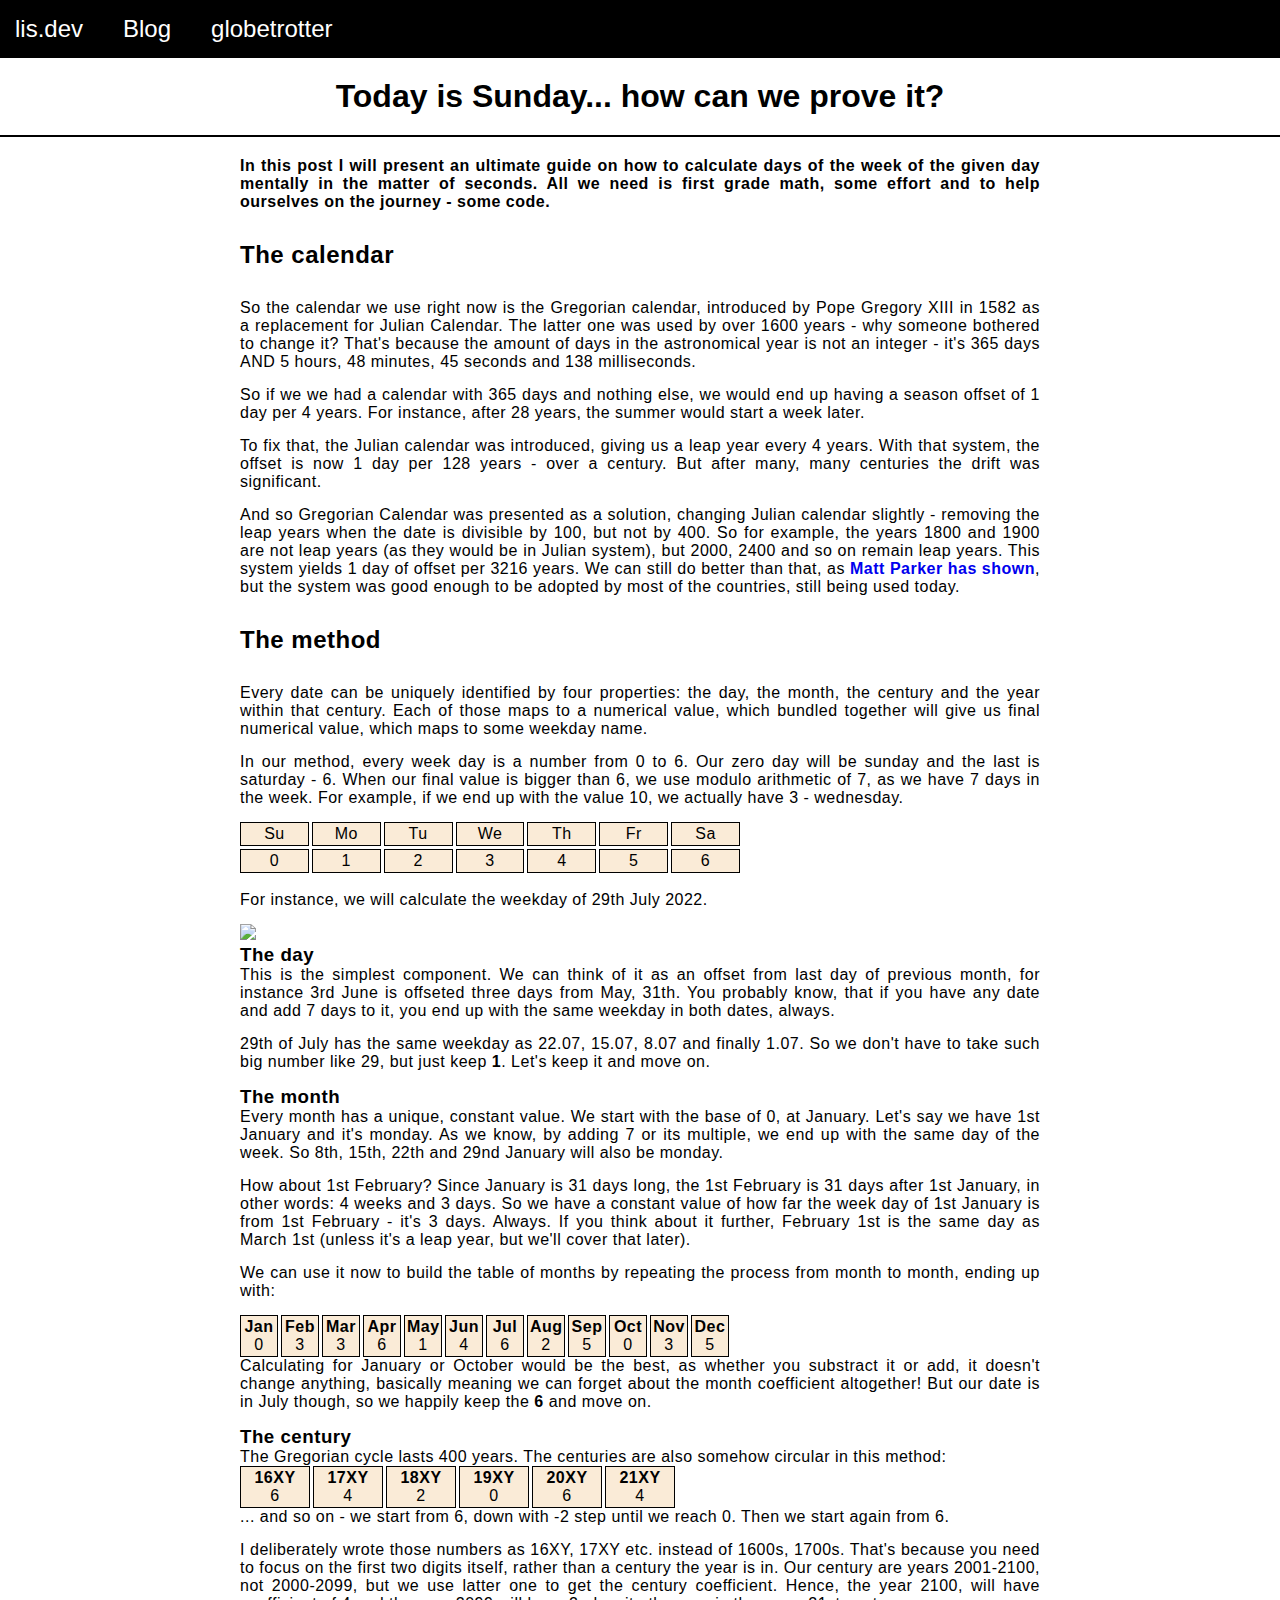
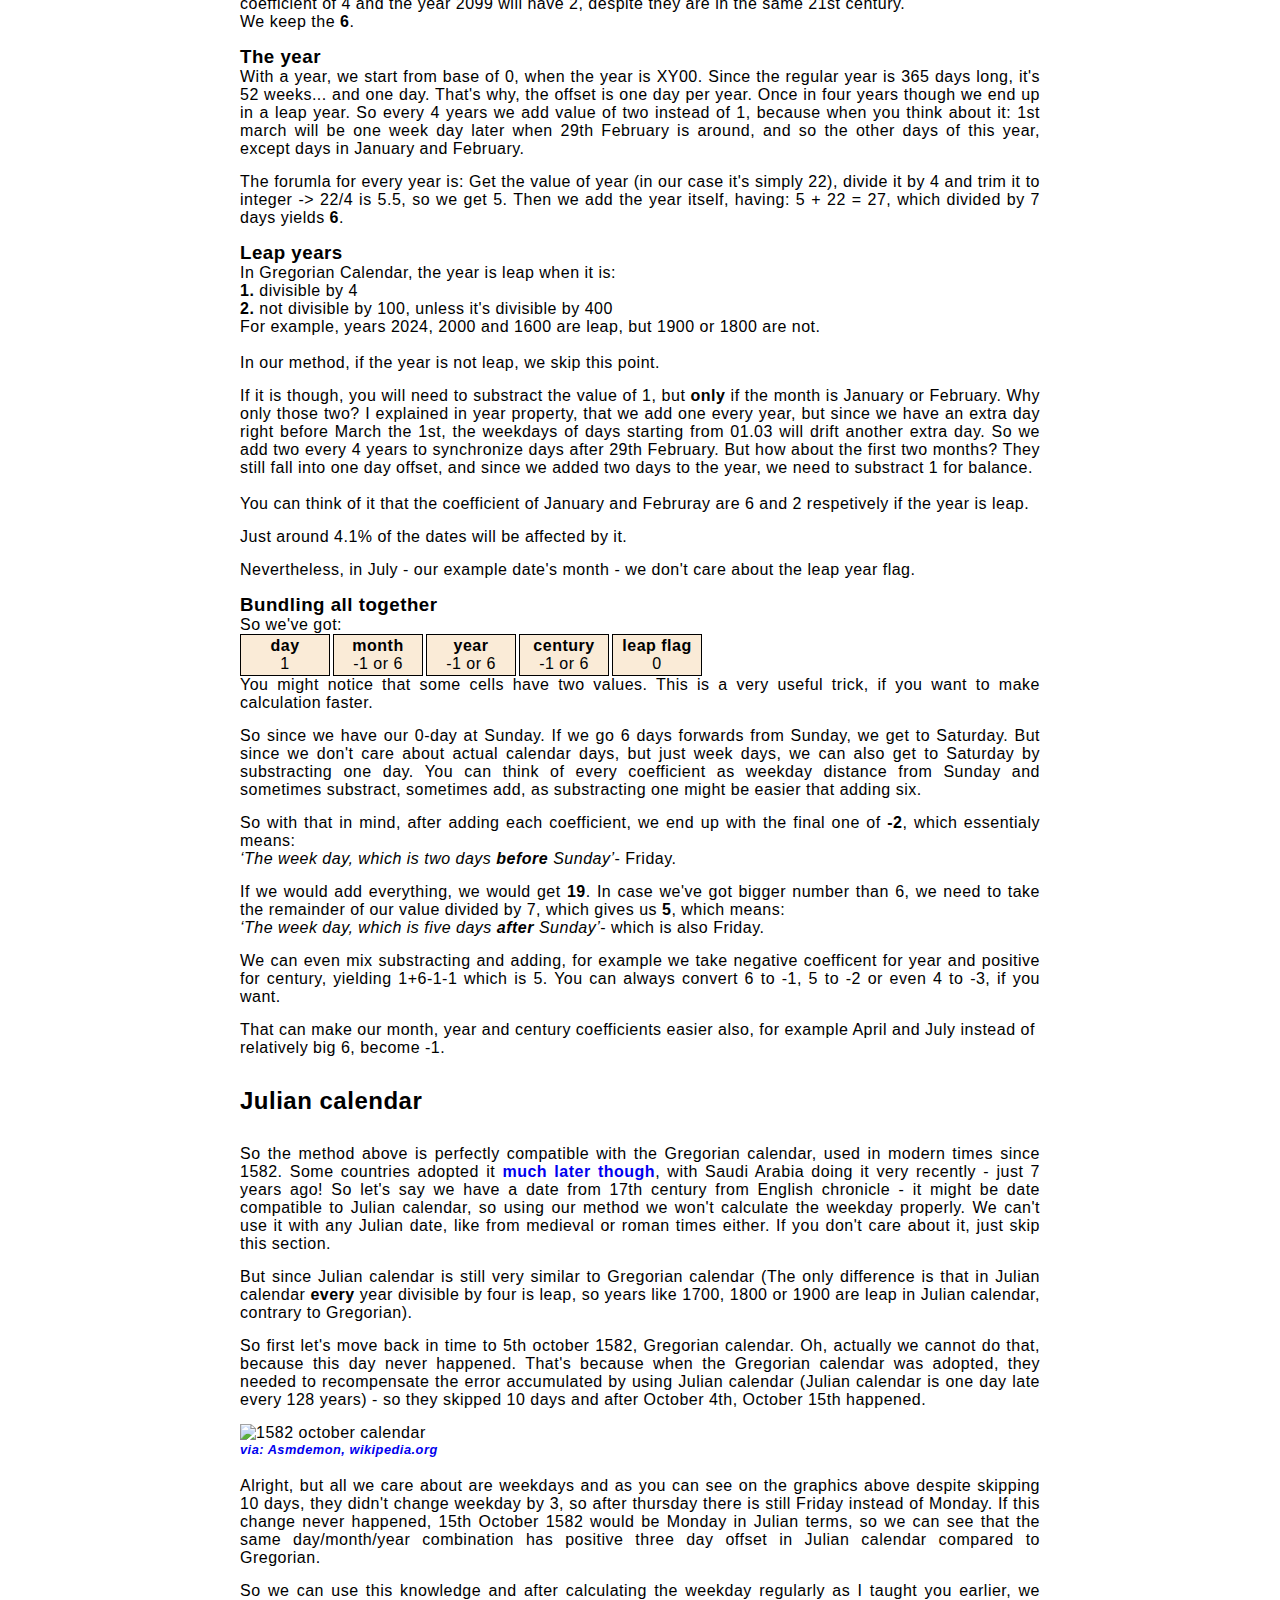
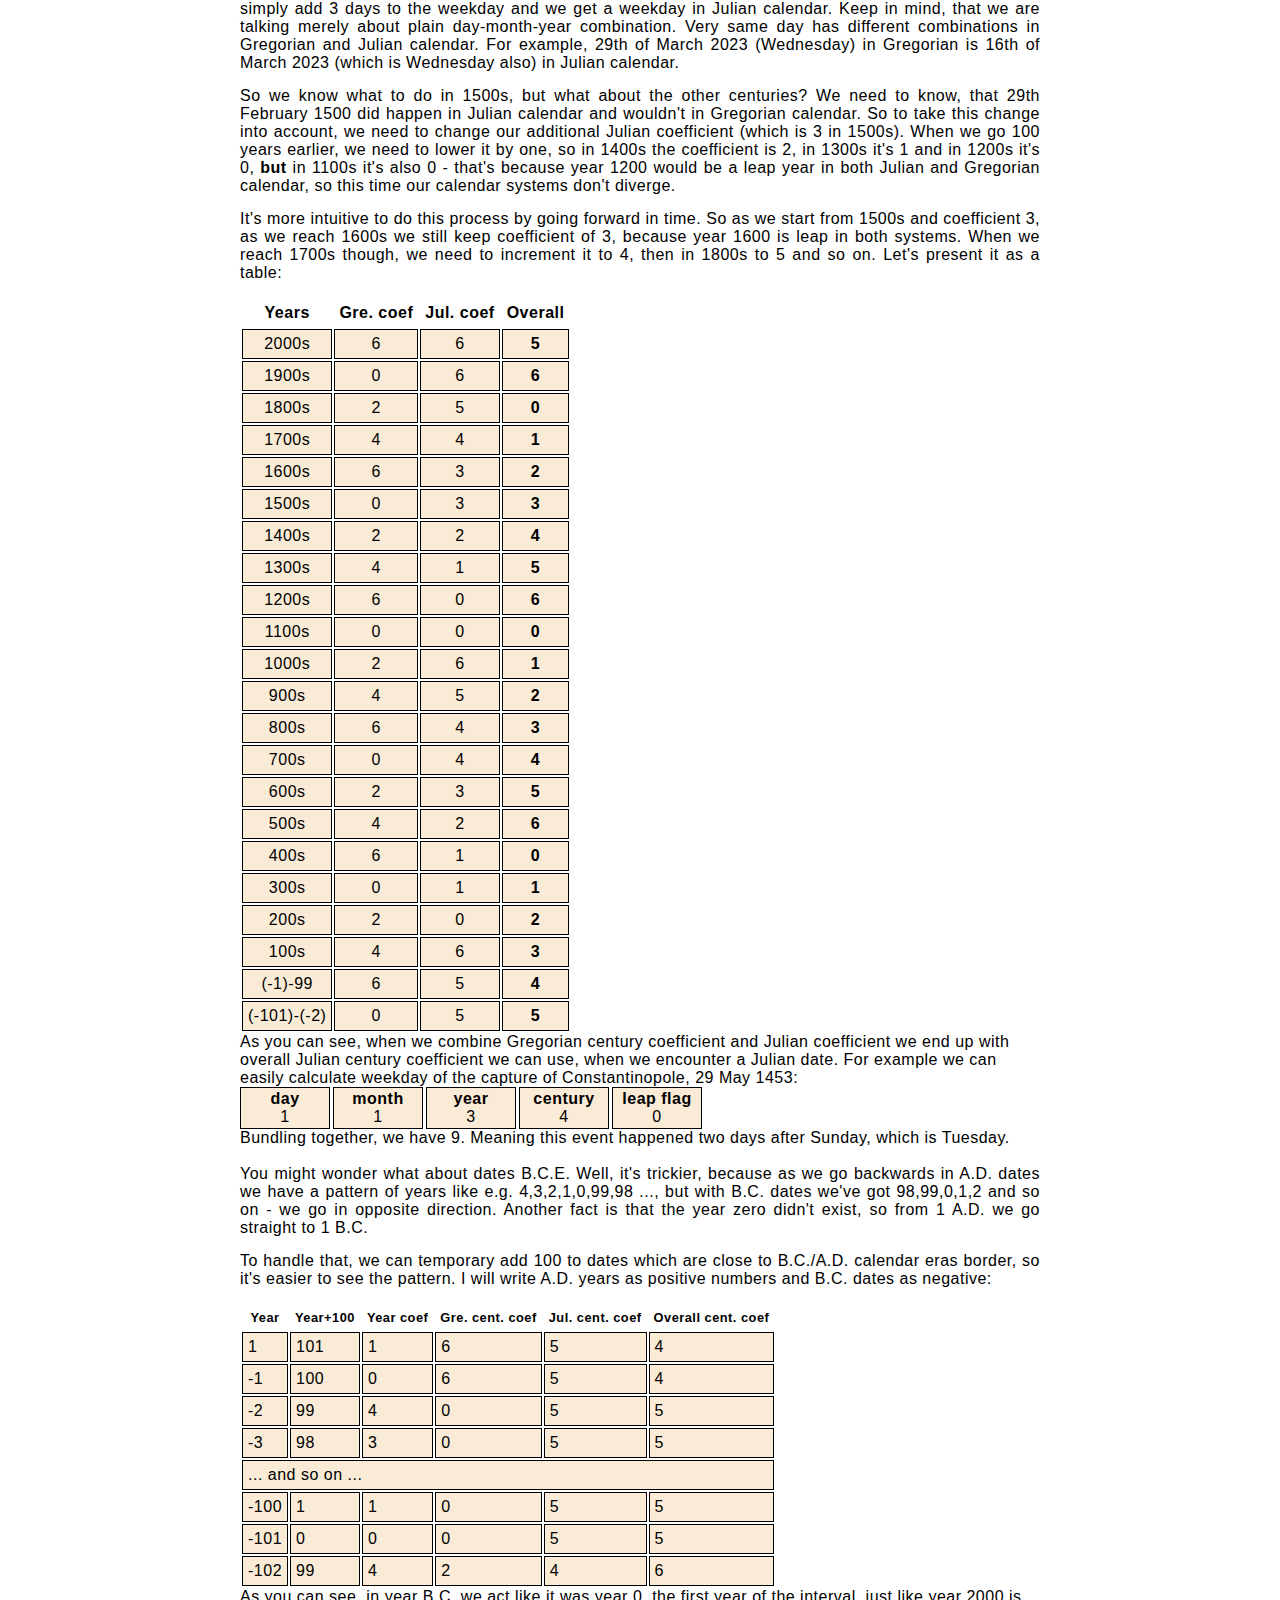
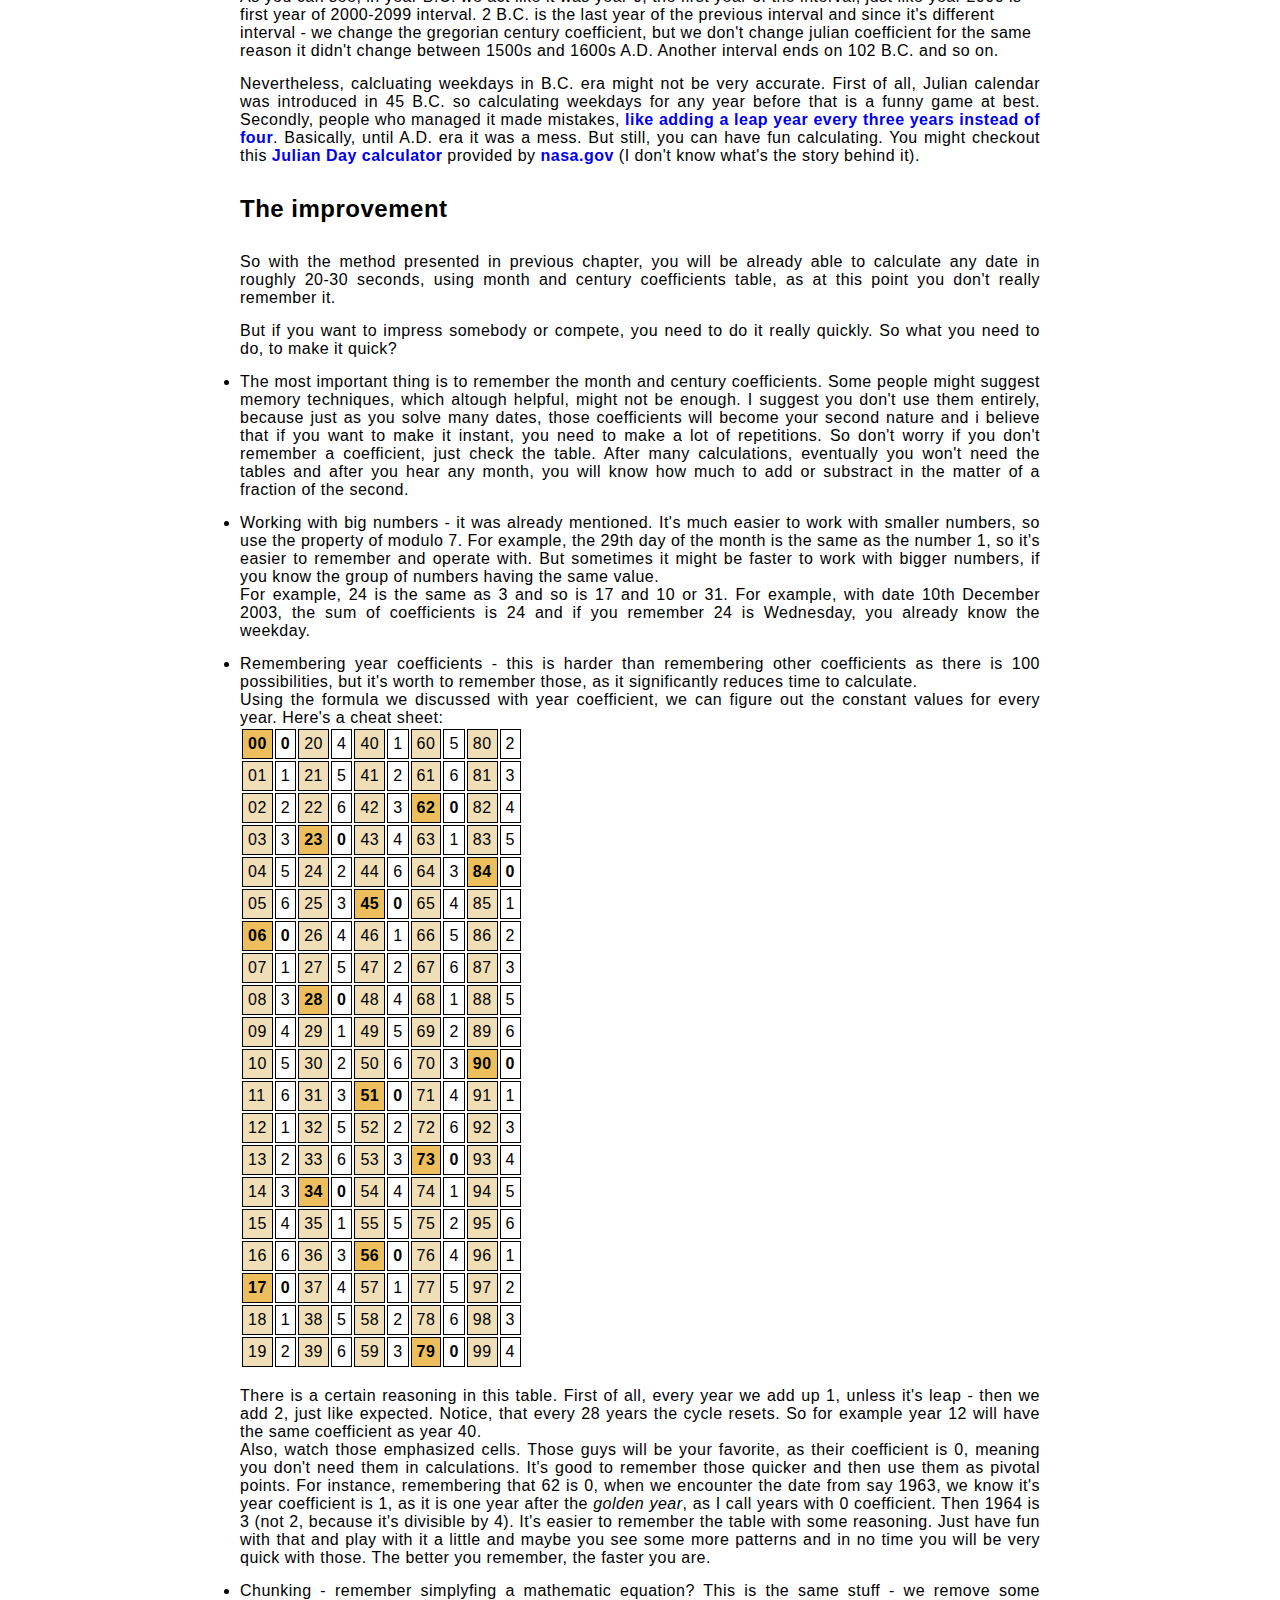
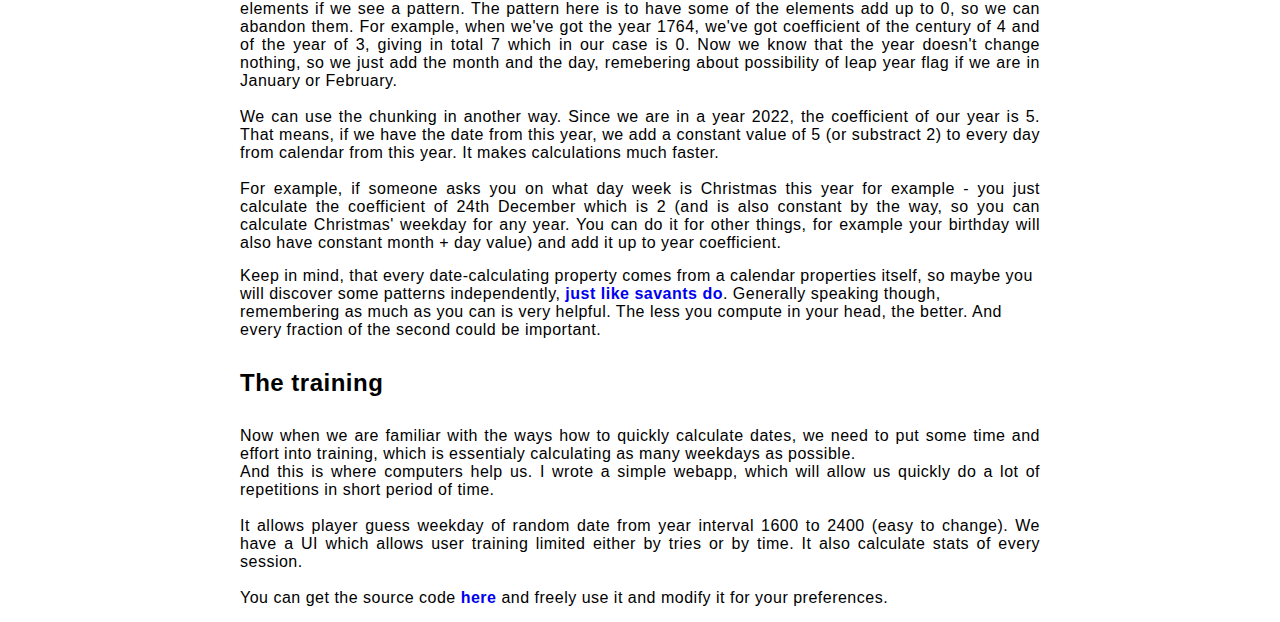
==== commit 8d16317f: "Update today_is_monday_how_can_we_prove_it.html" ====
--- a/posts/today_is_monday_how_can_we_prove_it.html
+++ b/posts/today_is_monday_how_can_we_prove_it.html
@@ -2,7 +2,7 @@
 <html>
     <head>
 		<title>lis.dev - blog</title>
-		<link rel="stylesheet" type="text/css" href="../style/style.css"/>
+		<link rel="stylesheet" type="text/css" href="../css/style.css"/>
 		<meta charset="utf-8" />
 		<meta name="viewport" content="width=device-width, initial-scale=1.0">
 		<script src="https://kit.fontawesome.com/01a3c98a4a.js" crossorigin="anonymous"></script>
@@ -577,4 +577,4 @@
 		</script>
 		<script type="text/javascript" src="../syntax_highlighter.js"></script>
     </body>
-</html>+</html>
--- a/css/style.css
+++ b/css/style.css
@@ -0,0 +1,308 @@
+body
+{
+    margin:0;
+}
+
+#main
+{
+    margin:auto;
+    font-family: 'Segoe UI', Tahoma, Geneva, Verdana, sans-serif;
+}
+
+#navbar
+{
+    display:flex;
+    column-gap:40px;
+    background-color: black;
+    margin:0;
+    padding:15px;
+    color:#fff;
+}
+
+#navbar li
+{
+    flex-flow:column wrap;
+    list-style-type: none;
+}
+
+#navbar a
+{
+    text-decoration: none;
+    color:inherit;
+    font-size: 1.5em;
+}
+
+div#describe-block
+{
+    text-align: center;
+    background-color: lightblue;
+    padding: 0.7em;
+}
+
+p#my-name
+{
+    font-weight: bold;
+    font-size: 1.7em;
+    margin:0;
+}
+
+p#my-desc
+{
+    margin:-5px 0 5px 0;
+}
+
+img#my-photo
+{
+    max-width: 100px;
+    max-height: auto;
+    border-radius: 50%;
+}
+
+div#post-preview
+{
+    display: inline-flex;
+
+}
+
+div.post-preview-container
+{
+    flex:1;
+    height:100%;
+}
+
+
+img.post-preview-picture
+{
+    clear: both;
+    max-width: 300px;
+    max-height: 300px;
+    border-radius: 50%;
+}
+
+* {
+    margin: 0;
+    padding: 0;
+  }
+  .container {
+    display: inline-flex;
+    font-weight: bold;
+    vertical-align: top;
+  }
+  .main {
+    background: deepskyblue;
+    flex: 1;
+    text-align: center;
+  }
+  .image {
+    background: hotpink;
+    flex: 1;
+    height: 100%;
+  }
+
+
+  a.post-preview-container
+  {
+    display: grid;
+    grid-template-columns: 1fr 4fr;
+    grid-template-rows: 1fr;
+    width: 60%;
+    margin: auto;
+    color:inherit;
+    padding: 5px;
+    text-decoration: none;
+    border-bottom: 1px solid rgb(182, 218, 229);;
+    margin-bottom: 3px;
+  }
+
+  @media only screen and (max-width: 600px) {
+    a.post-preview-container
+    {
+        grid-template-columns: 1fr;
+        grid-template-rows: 1fr;
+        width: 90%;
+    }
+
+    .post-preview-image
+  {
+    grid-row-start: 1;
+    grid-column-start: 1;
+  }
+
+    .post-preview-text
+    {
+        grid-row-start: 2;
+        grid-column-start: 1;
+        padding: 10px;
+    }
+  }
+
+  a.post-preview-container:hover
+  {
+    color:navy;
+    transition:  0.2s ease-in-out;
+  }
+
+  .post-preview-image
+  {
+    grid-column-start: 1;
+  }
+
+  .post-preview-image-element
+  {
+    max-width: 90%;
+    max-height: 90%;
+    border-radius: 50%;
+    
+    filter: drop-shadow(12px 12px 6px gray);
+  }
+
+  .post-preview-text
+  {
+    grid-column-start: 2;
+    padding: 10px;
+  }
+
+  .post-preview-title
+  {
+    font-size: 2em;
+    margin: 0 0 20px 0;
+  }
+
+  #titleblock
+  {
+    margin: auto;
+    max-height: 300px;
+    padding: 20px;
+    border-bottom: 2px solid black;
+  }
+
+  #title
+  {
+    text-align: center;
+  }
+
+  #contentblock
+  {
+    max-width: 800px;
+    padding: 20px 30px 0 30px;
+    margin: auto;
+    letter-spacing: 0.5px;
+  }
+
+  #contentblock a
+  {
+    text-decoration: none;
+    font-weight: bold;
+  }
+
+  #contentblock p
+  {
+    text-align: justify;
+    margin-bottom: 15px;
+  }
+
+  #contentblock li
+  {
+    text-align: justify;
+    margin-bottom: 15px;
+  }
+
+  #introduction
+  {
+    font-weight:bold;
+  }
+
+  .paragraph-title
+  {
+    margin: 30px 0;
+  }
+
+  .paragraph
+  {
+    text-align: justify;
+    margin-bottom: 15px;
+  }
+
+  td
+  {
+    padding: 5px;
+    border: 1px solid black;
+  }
+
+  .code-block{
+    background-color: rgb(248, 245, 240);
+    padding: 5px;
+    overflow: scroll;
+  }
+
+  .img {
+    max-width: 100%;
+    height: auto;
+  }
+
+  .article-table{
+    display: grid;
+    row-gap: 3px;
+    column-gap: 3px;
+    max-width: 500px;
+  }
+
+  
+  .article-table > div {
+    background-color: antiquewhite;
+    border: 1px solid black;
+    text-align: center;
+    vertical-align: middle;
+    padding: 2px;
+  }
+
+  #weekday-table{
+    grid-template-columns: repeat(7,1fr);
+  }
+
+  #month-table{
+    grid-template-columns: repeat(auto-fill,38px);
+  }
+
+  #century-table{
+    grid-template-columns: repeat(auto-fill,70px);
+  }
+
+  #bundle-table{
+    grid-template-columns: repeat(auto-fill,90px);
+  }
+
+  #nggyu-href {
+    text-decoration: none;
+    font-weight: bold;
+    color: navy;
+  }
+
+  #github-href {
+    color: darkgreen;
+    font-weight: bold;
+    text-decoration: none;
+  }
+
+  #julian-coef-table {
+    text-align: center;
+  }
+
+  #julian-coef-table td {
+    margin: 0 0 0 0;
+    background-color: antiquewhite;
+  }
+
+  #julian-coef-table th {
+   padding: 5px;
+  }
+
+  #julian-bce-coef-table th {
+    padding: 5px;
+    font-size: 0.8em;
+  }
+
+  #julian-bce-coef-table td {
+    margin: 0 0 0 0;
+    background-color: antiquewhite;
+  }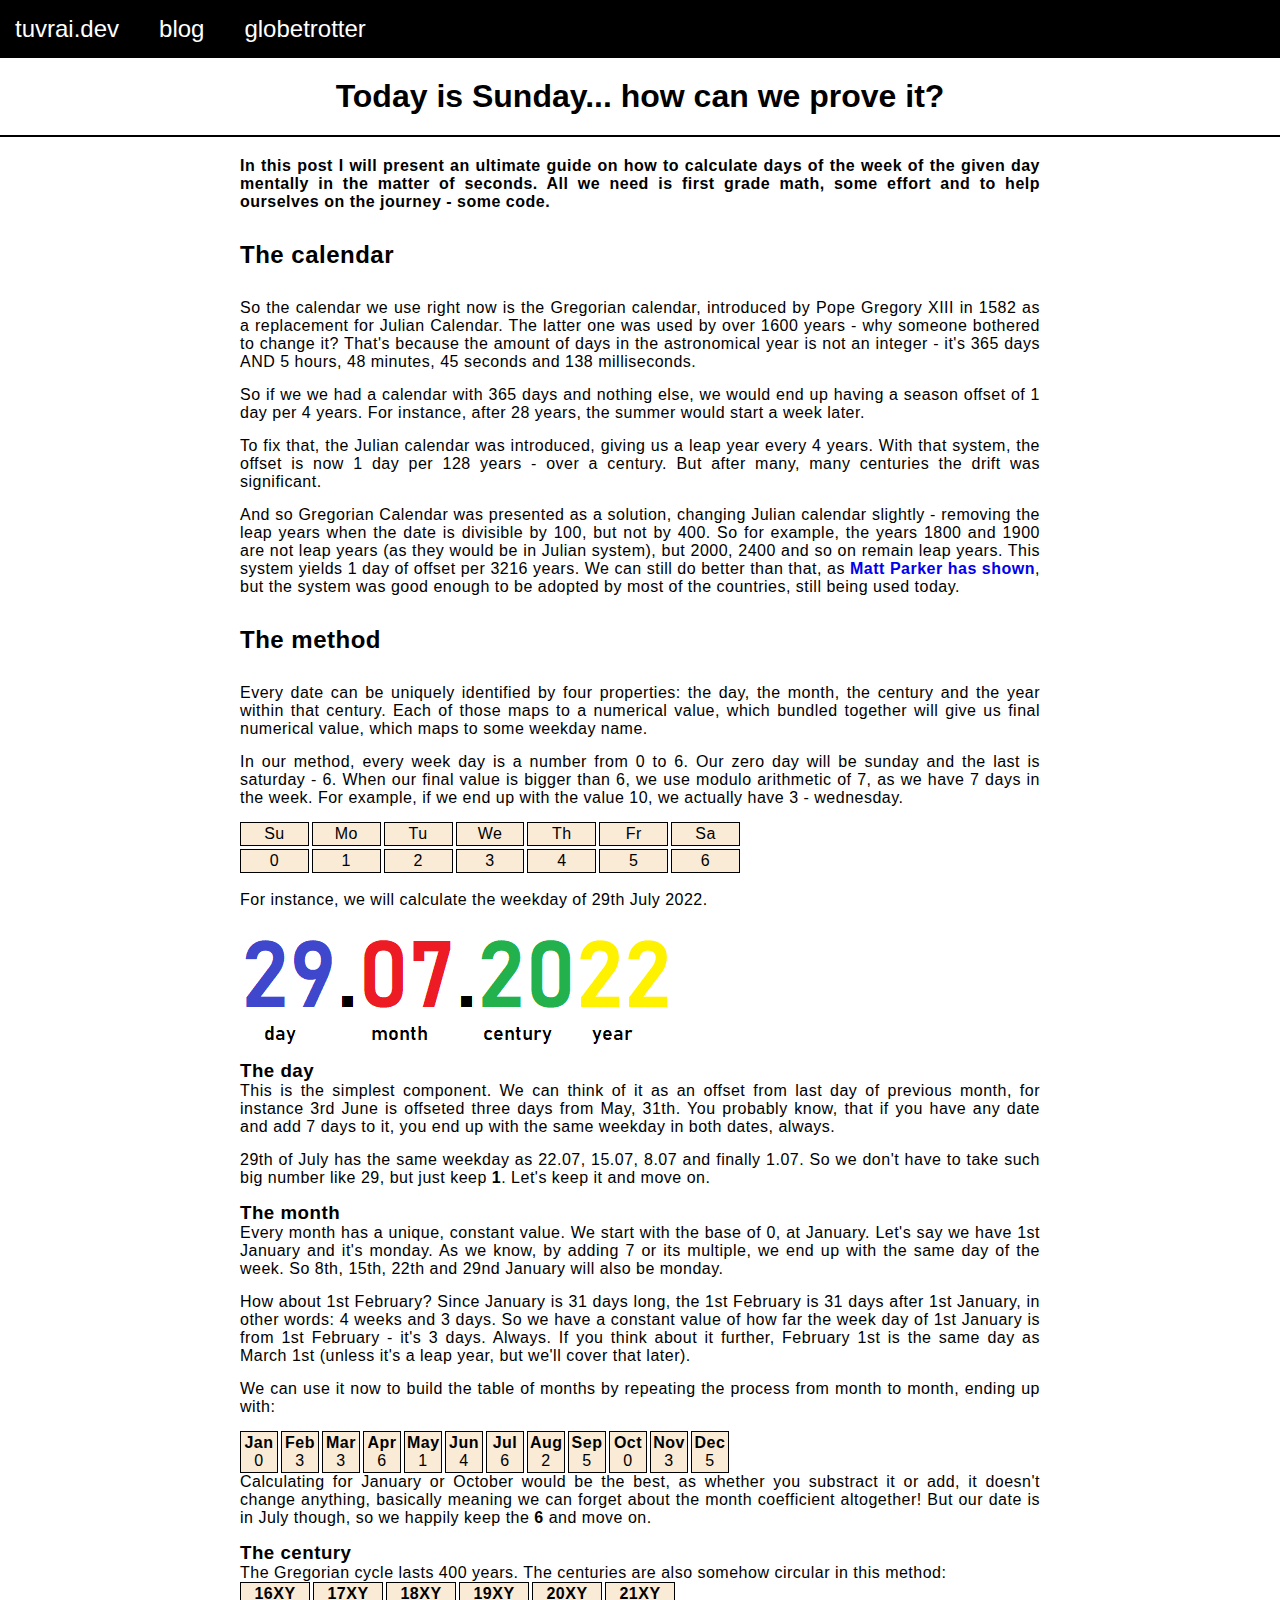
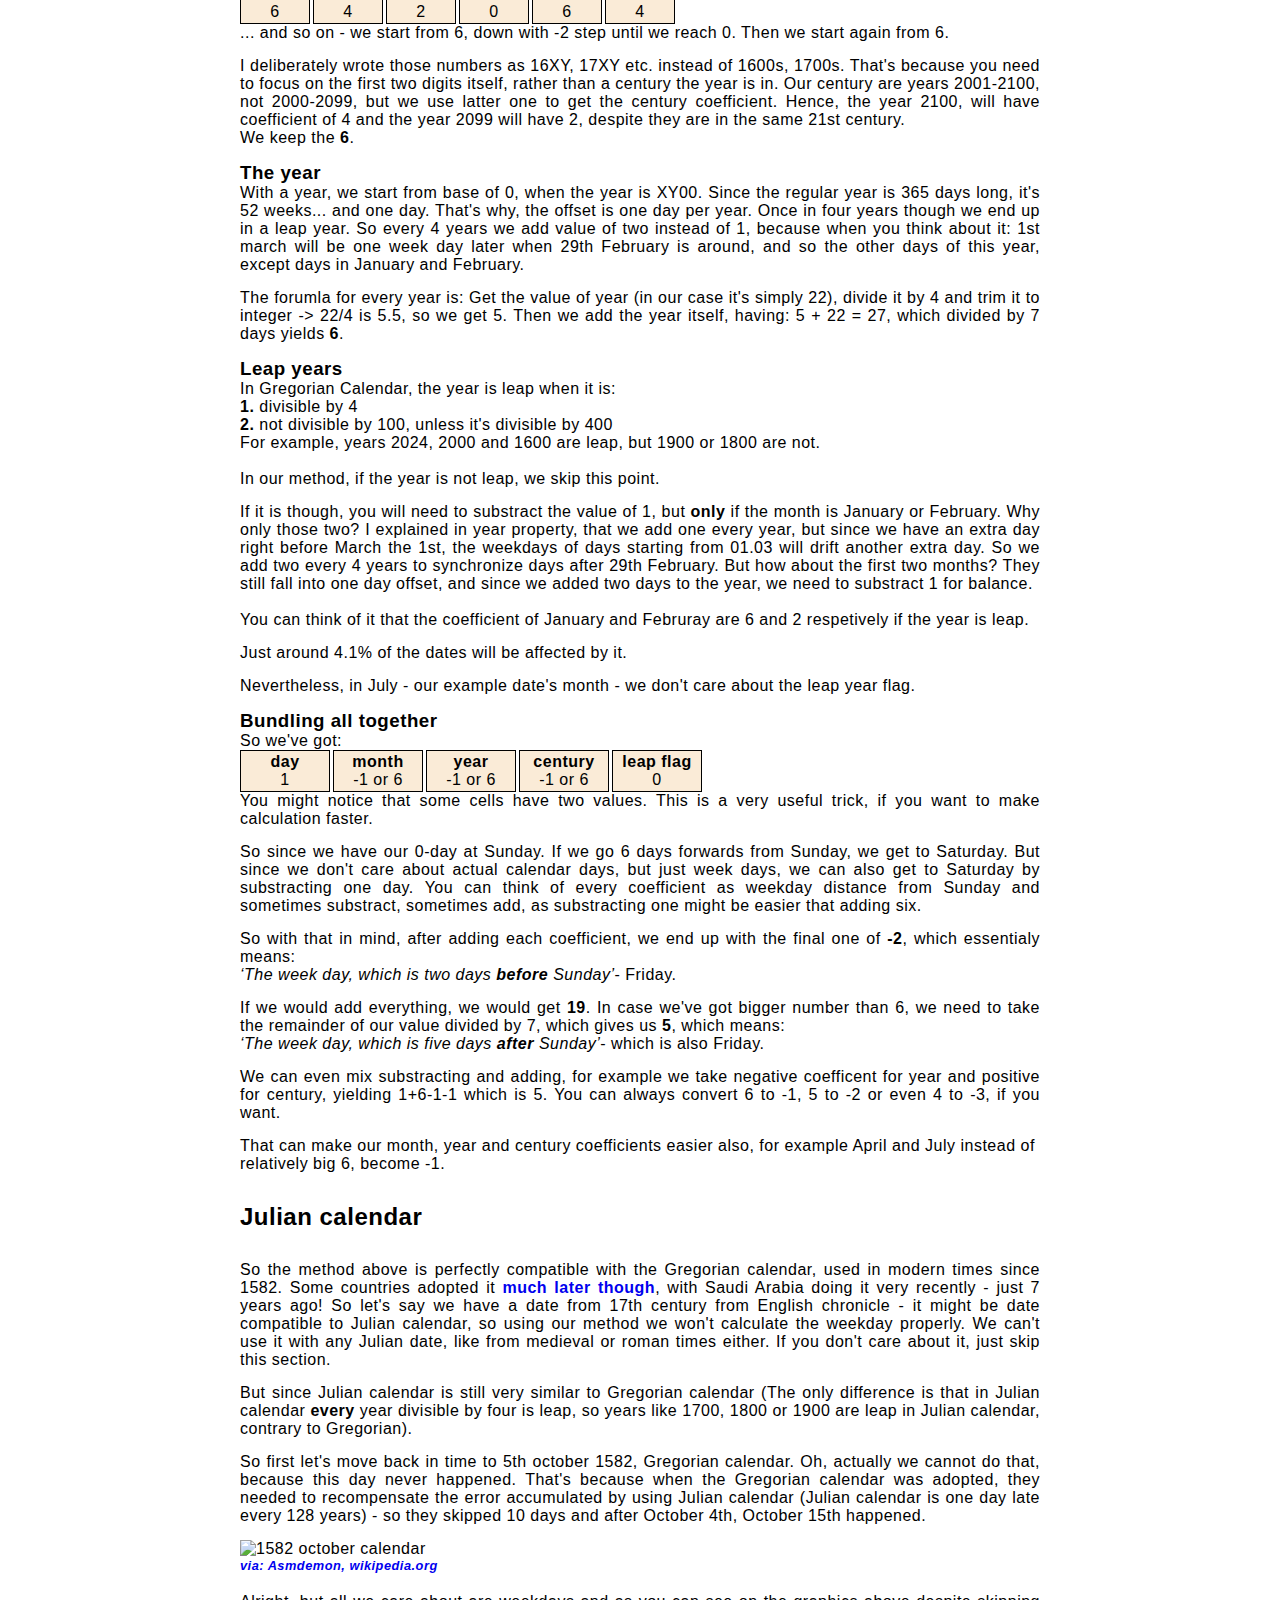
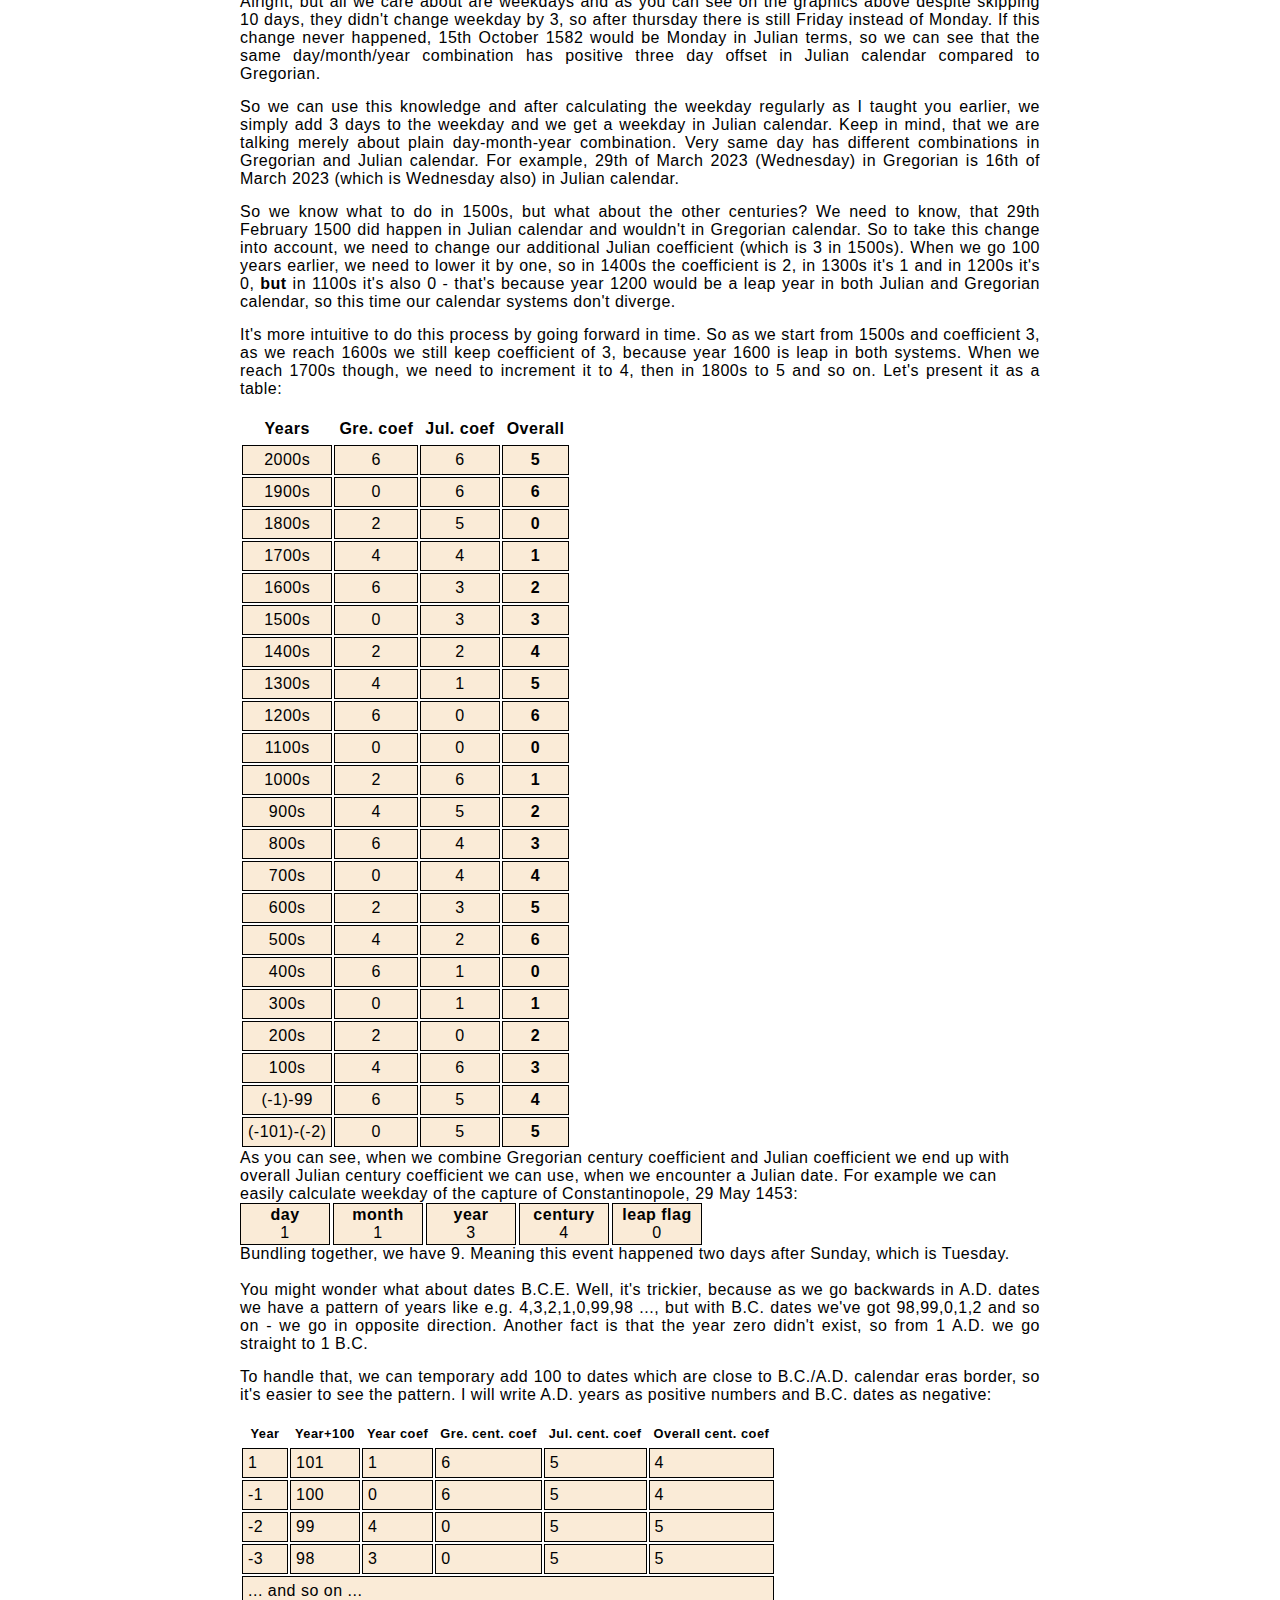
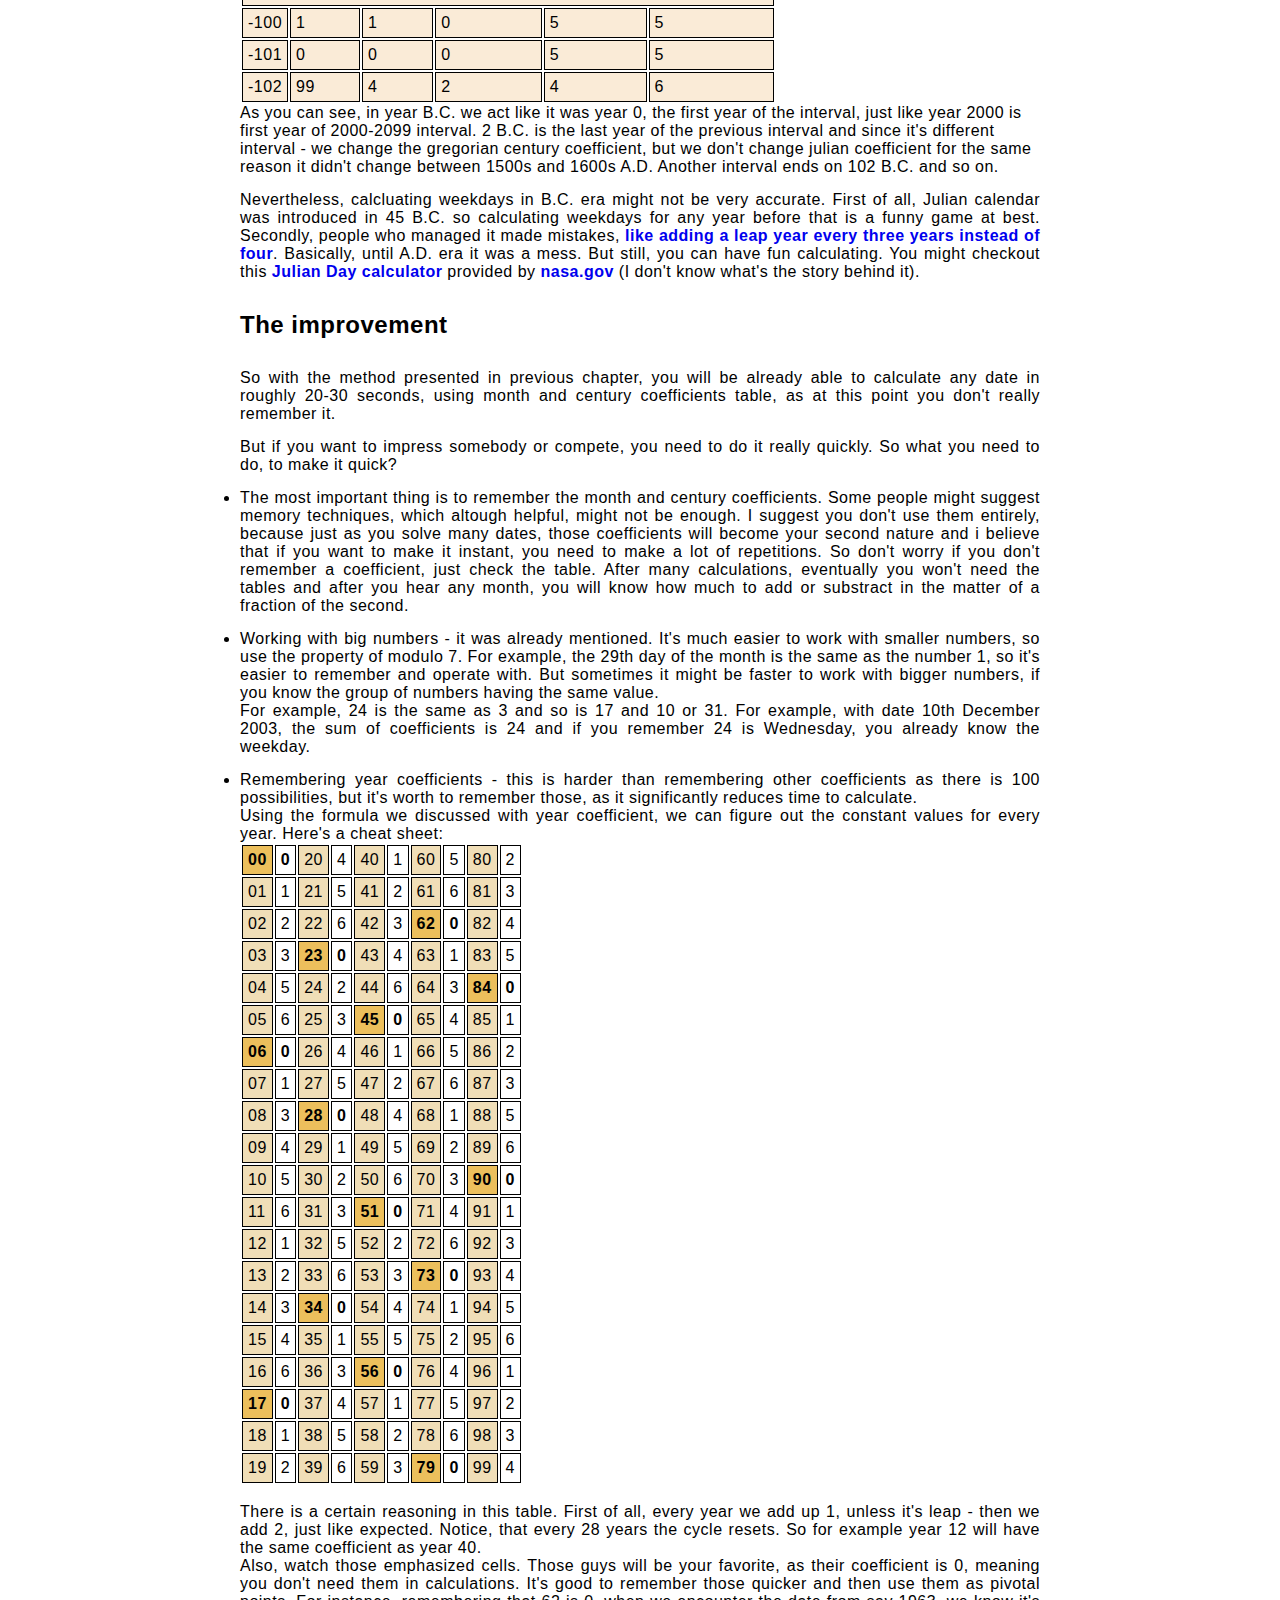
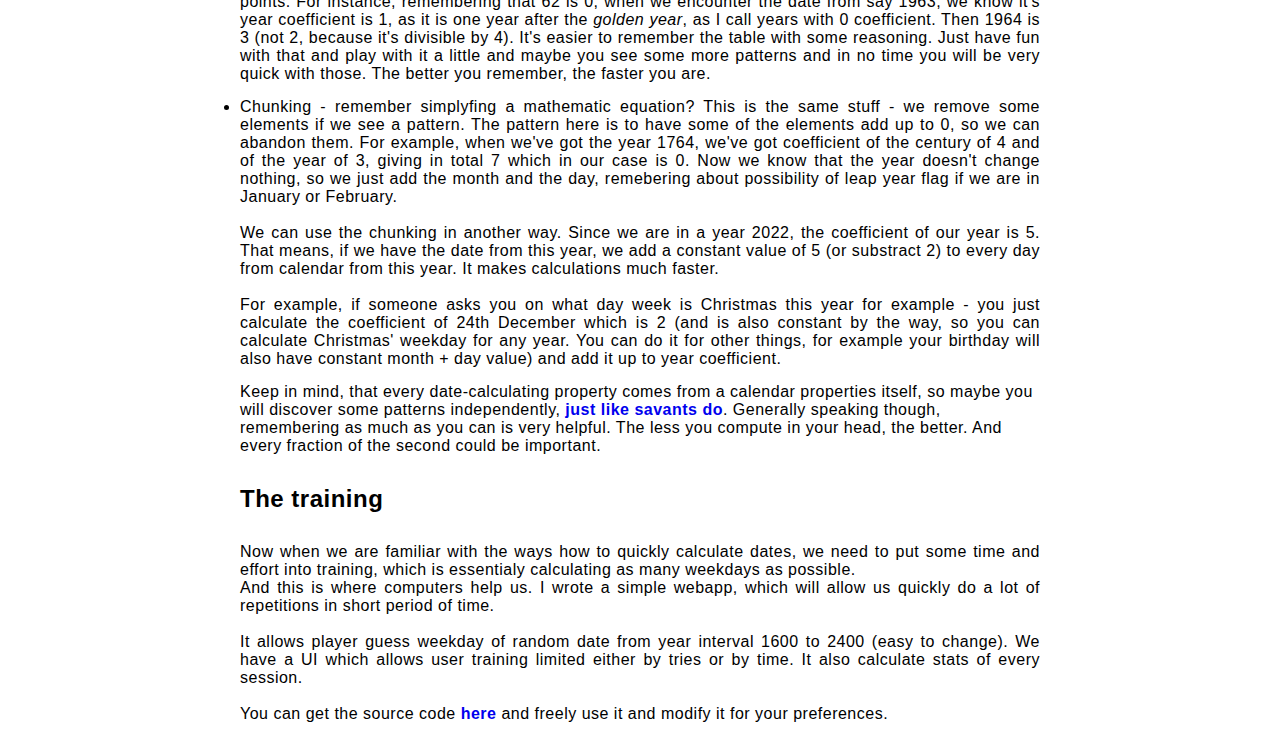
==== commit f23248a0: "Update today_is_monday_how_can_we_prove_it.html" ====
--- a/posts/today_is_monday_how_can_we_prove_it.html
+++ b/posts/today_is_monday_how_can_we_prove_it.html
@@ -22,8 +22,8 @@
     <body>
         <div id="main">
 			<ul id="navbar">
-				<li><a href="/">lis.dev</a></li>
-				<li><a href="/">Blog</a></li>
+				<li><a href="/">tuvrai.dev</a></li>
+				<li><a href="/">blog</a></li>
 				<li><a href="/globetrotter">globetrotter</a></li>
 		  	</ul>
 			<div id="titleblock">
@@ -76,7 +76,7 @@
 					</div>
 					<br>
 					<p>For instance, we will calculate the weekday of 29th July 2022.</p>
-					<img class="img" src="../year_division.png"/>
+					<img class="img" src="../img_posts/year_division.png"/>
 					<h3>The day</h3>
 					<p class="paragraph">
 						This is the simplest component. We can think of it as an offset from last day of previous month, for instance 3rd June is offseted three days from May, 31th.
@@ -256,7 +256,7 @@
 						So first let's move back in time to 5th october 1582, Gregorian calendar. Oh, actually we cannot do that, because this day never happened. That's because when the Gregorian calendar was adopted, they needed to recompensate the error accumulated by using Julian calendar (Julian calendar is one day late every 128 years) - so they skipped 10 days and after October 4th, October 15th happened.
 					</p>
 					<figure>
-						<img style="margin: 0;padding: 0;" class="img" src="../october1582.png" alt="1582 october calendar">
+						<img style="margin: 0;padding: 0;" class="img" src="../img_posts/october1582.png" alt="1582 october calendar">
 						<figcaption style="margin: 0 0 20px 0; padding: 0;font-style: italic;font-size: 0.8em;"><a href="https://pl.wikipedia.org/wiki/Plik:Julian_to_Gregorian_Date_Change.png">via: Asmdemon, wikipedia.org</a></figcaption>
 					  </figure>
 					<p>
@@ -575,6 +575,5 @@
 			document.title = `Today is ${new Date().toLocaleDateString("en-US", {weekday: 'long'}).toString()}... how can we prove it?`;
 			document.getElementById('title').innerText = document.title;
 		</script>
-		<script type="text/javascript" src="../syntax_highlighter.js"></script>
     </body>
 </html>
